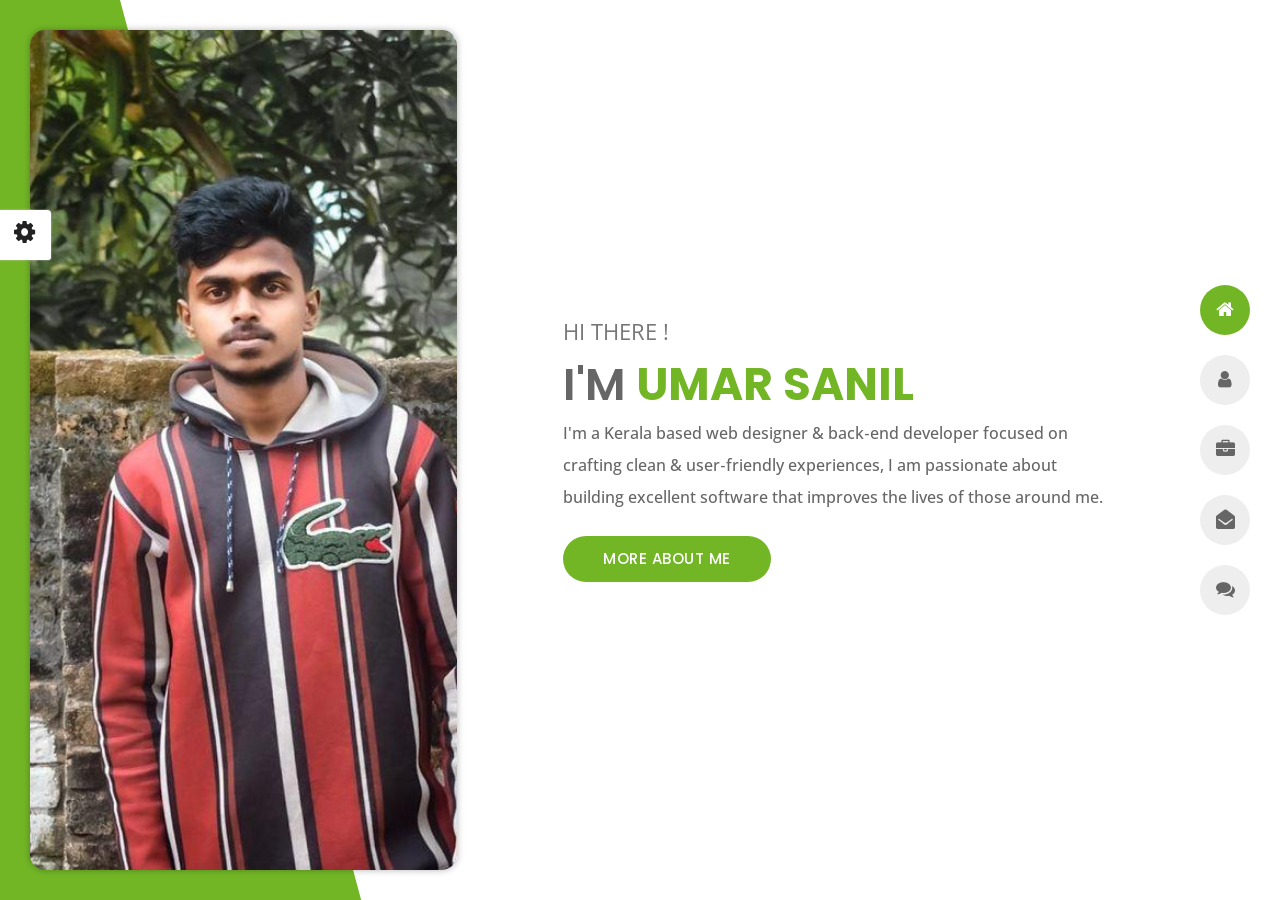
==== index.html @ ca8403dd "new update" ====
﻿<!DOCTYPE html>
<html lang="en">


<head>
    <meta charset="utf-8">
    <title>Umar Sanil</title>
    <meta name="viewport" content="width=device-width, initial-scale=1">

    <!-- Template Google Fonts -->
    <link href="https://fonts.googleapis.com/css?family=Poppins:400,400i,500,500i,600,600i,700,700i,800,800i,900,900i" rel="stylesheet">
    <link href="https://fonts.googleapis.com/css?family=Open+Sans:300,400,400i,600,600i,700" rel="stylesheet">

    <link rel="icon" href="img/new.png" type="image/gif" sizes="16x16">

    <!-- Template CSS Files -->
    <link href="css/bootstrap.min.css" rel="stylesheet">
    <link href="css/preloader.min.css" rel="stylesheet">
    <link href="css/circle.css" rel="stylesheet">
    <link href="css/font-awesome.min.css" rel="stylesheet">
    <link href="css/fm.revealator.jquery.min.css" rel="stylesheet">
    <link href="css/style.css" rel="stylesheet">

    <!-- CSS Skin File -->
    <link href="css/skins/green.css" rel="stylesheet">

    <!-- Live Style Switcher - demo only -->
    <link rel="alternate stylesheet" type="text/css" title="blue" href="css/skins/blue.css" />
    <link rel="alternate stylesheet" type="text/css" title="green" href="css/skins/green.css" />
    <link rel="alternate stylesheet" type="text/css" title="yellow" href="css/skins/yellow.css" />
    <link rel="alternate stylesheet" type="text/css" title="blueviolet" href="css/skins/blueviolet.css" />
    <link rel="alternate stylesheet" type="text/css" title="goldenrod" href="css/skins/goldenrod.css" />
    <link rel="alternate stylesheet" type="text/css" title="magenta" href="css/skins/magenta.css" />
    <link rel="alternate stylesheet" type="text/css" title="orange" href="css/skins/orange.css" />
    <link rel="alternate stylesheet" type="text/css" title="purple" href="css/skins/purple.css" />
    <link rel="alternate stylesheet" type="text/css" title="red" href="css/skins/red.css" />
    <link rel="alternate stylesheet" type="text/css" title="yellowgreen" href="css/skins/yellowgreen.css" />
    <link rel="stylesheet" type="text/css" href="css/styleswitcher.css" />

    <!-- Modernizr JS File -->
    <script src="js/modernizr.custom.js"></script>
</head>

<body class="home light">
<!-- Live Style Switcher Starts - demo only -->
<div id="switcher" class="">
    <div class="content-switcher">
        <h4>STYLE SWITCHER</h4>
        <ul>
            <li>
                <a href="#" onclick="setActiveStyleSheet('purple');" title="purple" class="color"><img src="img/styleswitcher/purple.png" alt="purple"/></a>
            </li>
            <li>
                <a href="#" onclick="setActiveStyleSheet('red');" title="red" class="color"><img src="img/styleswitcher/red.png" alt="red"/></a>
            </li>
            <li>
                <a href="#" onclick="setActiveStyleSheet('blueviolet');" title="blueviolet" class="color"><img src="img/styleswitcher/blueviolet.png" alt="blueviolet"/></a>
            </li>
            <li>
                <a href="#" onclick="setActiveStyleSheet('blue');" title="blue" class="color"><img src="img/styleswitcher/blue.png" alt="blue"/></a>
            </li>
            <li>
                <a href="#" onclick="setActiveStyleSheet('goldenrod');" title="goldenrod" class="color"><img src="img/styleswitcher/goldenrod.png" alt="goldenrod"/></a>
            </li>
            <li>
                <a href="#" onclick="setActiveStyleSheet('magenta');" title="magenta" class="color"><img src="img/styleswitcher/magenta.png" alt="magenta"/></a>
            </li>
            <li>
                <a href="#" onclick="setActiveStyleSheet('yellowgreen');" title="yellowgreen" class="color"><img src="img/styleswitcher/yellowgreen.png" alt="yellowgreen"/></a>
            </li>
            <li>
                <a href="#" onclick="setActiveStyleSheet('orange');" title="orange" class="color"><img src="img/styleswitcher/orange.png" alt="orange"/></a>
            </li>
            <li>
                <a href="#" onclick="setActiveStyleSheet('green');" title="green" class="color"><img src="img/styleswitcher/green.png" alt="green"/></a>
            </li>
            <li>
                <a href="#" onclick="setActiveStyleSheet('yellow');" title="yellow" class="color"><img src="img/styleswitcher/yellow.png" alt="yellow"/></a>
            </li>
        </ul>
        
        <div id="hideSwitcher">&times;</div>
    </div>
</div>
<div id="showSwitcher" class="styleSecondColor"><i class="fa fa-cog fa-spin"></i></div>
<!-- Live Style Switcher Ends - demo only -->
<!-- Header Starts -->
<header class="header" id="navbar-collapse-toggle">
    <!-- Fixed Navigation Starts -->
    <ul class="icon-menu d-none d-lg-block revealator-slideup revealator-once revealator-delay1">
        <li class="icon-box active">
            <i class="fa fa-home"></i>
            <a href="index.html">
                <h2>Home</h2>
            </a>
        </li>
        <li class="icon-box">
            <i class="fa fa-user"></i>
            <a href="about.html">
                <h2>About</h2>
            </a>
        </li>
        <li class="icon-box">
            <i class="fa fa-briefcase"></i>
            <a href="portfolio.html">
                <h2>Portfolio</h2>
            </a>
        </li>
        <li class="icon-box">
            <i class="fa fa-envelope-open"></i>
            <a href="contact.html">
                <h2>Contact</h2>
            </a>
        </li>
        <li class="icon-box">
            <i class="fa fa-comments"></i>
            <a href="blog.html">
                <h2>Blog</h2>
            </a>
        </li>
    </ul>
    <!-- Fixed Navigation Ends -->
    <!-- Mobile Menu Starts -->
    <nav role="navigation" class="d-block d-lg-none">
        <div id="menuToggle">
            <input type="checkbox" />
            <span></span>
            <span></span>
            <span></span>
            <ul class="list-unstyled" id="menu">
                <li class="active"><a href="index.html"><i class="fa fa-home"></i><span>Home</span></a></li>
                <li><a href="about.html"><i class="fa fa-user"></i><span>About</span></a></li>
                <li><a href="portfolio.html"><i class="fa fa-folder-open"></i><span>Portfolio</span></a></li>
                <li><a href="contact.html"><i class="fa fa-envelope-open"></i><span>Contact</span></a></li>
                <li><a href="blog.html"><i class="fa fa-comments"></i><span>Blog</span></a></li>
            </ul>
        </div>
    </nav>
    <!-- Mobile Menu Ends -->
</header>
<!-- Header Ends -->
<!-- Main Content Starts -->
<section class="container-fluid main-container container-home p-0 revealator-slideup revealator-once revealator-delay1">
    <div class="color-block d-none d-lg-block"></div>
    <div class="row home-details-container align-items-center">
        <div class="col-lg-4 bg position-fixed d-none d-lg-block"></div>
        <div class="col-12 col-lg-8 offset-lg-4 home-details text-left text-sm-center text-lg-left">
            <div>
                <img src="img/Cover-Image.jpg" class="img-fluid main-img-mobile d-none d-sm-block d-lg-none" alt="my picture" />
                <h6 class="text-uppercase open-sans-font mb-0 d-block d-sm-none d-lg-block">hi there !</h6>
                <h1 class="text-uppercase poppins-font"><span>I'm</span> Umar Sanil</h1>
                <p class="open-sans-font">I'm a Kerala based web designer & back‑end developer focused on crafting clean & user‑friendly experiences, I am passionate about building excellent software that improves the lives of those around me.</p>
                <a href="about.html" class="btn btn-about">more about me</a>
            </div>
        </div>
    </div>
</section>
<!-- Main Content Ends -->

<!-- Template JS Files -->
<script src="js/jquery-3.5.0.min.js"></script>
<script src="js/styleswitcher.js"></script>
<script src="js/preloader.min.js"></script>
<script src="js/fm.revealator.jquery.min.js"></script>
<script src="js/imagesloaded.pkgd.min.js"></script>
<script src="js/masonry.pkgd.min.js"></script>
<script src="js/classie.js"></script>
<script src="js/cbpGridGallery.js"></script>
<script src="js/jquery.hoverdir.js"></script>
<script src="js/popper.min.js"></script>
<script src="js/bootstrap.js"></script>
<script src="js/custom.js"></script>

</body>



</html>
---- css/preloader.min.css ----
.preloader{position:fixed;top:0;right:0;bottom:0;left:0;background-color:#111;transform-origin:bottom;z-index:111111}.preloader .black_wall{height:100%;background-color:#222;transform-origin:top;animation:preloader_slide 0.5s ease-in-out 0s 1 normal both}.preloader .loader{width:100%;height:3px;position:absolute;border-radius:2px;top:0;right:0;left:0;margin:auto;background-color:#FFC41F;transform-origin:left;animation:loader_running 3s ease-in-out 1s infinite normal both}.preloader.off{animation:preloader_slide 0.5s ease-in-out 0s 1 reverse both}@keyframes loader_running{0%{transform:scaleX(0);transform-origin:left}49%{transform:scaleX(1);transform-origin:left}50%{transform:scaleX(1);transform-origin:right}100%{transform-origin:right;transform:scaleX(0)}}@keyframes preloader_slide{from{transform:scaleY(0)}to{transform:scaleY(1)}}
---- css/circle.css ----
.rect-auto,
.c100.p51 .slice,
.c100.p52 .slice,
.c100.p53 .slice,
.c100.p54 .slice,
.c100.p55 .slice,
.c100.p56 .slice,
.c100.p57 .slice,
.c100.p58 .slice,
.c100.p59 .slice,
.c100.p60 .slice,
.c100.p61 .slice,
.c100.p62 .slice,
.c100.p63 .slice,
.c100.p64 .slice,
.c100.p65 .slice,
.c100.p66 .slice,
.c100.p67 .slice,
.c100.p68 .slice,
.c100.p69 .slice,
.c100.p70 .slice,
.c100.p71 .slice,
.c100.p72 .slice,
.c100.p73 .slice,
.c100.p74 .slice,
.c100.p75 .slice,
.c100.p76 .slice,
.c100.p77 .slice,
.c100.p78 .slice,
.c100.p79 .slice,
.c100.p80 .slice,
.c100.p81 .slice,
.c100.p82 .slice,
.c100.p83 .slice,
.c100.p84 .slice,
.c100.p85 .slice,
.c100.p86 .slice,
.c100.p87 .slice,
.c100.p88 .slice,
.c100.p89 .slice,
.c100.p90 .slice,
.c100.p91 .slice,
.c100.p92 .slice,
.c100.p93 .slice,
.c100.p94 .slice,
.c100.p95 .slice,
.c100.p96 .slice,
.c100.p97 .slice,
.c100.p98 .slice,
.c100.p99 .slice,
.c100.p100 .slice {
  clip: rect(auto, auto, auto, auto);
}
.pie,
.c100 .bar,
.c100.p51 .fill,
.c100.p52 .fill,
.c100.p53 .fill,
.c100.p54 .fill,
.c100.p55 .fill,
.c100.p56 .fill,
.c100.p57 .fill,
.c100.p58 .fill,
.c100.p59 .fill,
.c100.p60 .fill,
.c100.p61 .fill,
.c100.p62 .fill,
.c100.p63 .fill,
.c100.p64 .fill,
.c100.p65 .fill,
.c100.p66 .fill,
.c100.p67 .fill,
.c100.p68 .fill,
.c100.p69 .fill,
.c100.p70 .fill,
.c100.p71 .fill,
.c100.p72 .fill,
.c100.p73 .fill,
.c100.p74 .fill,
.c100.p75 .fill,
.c100.p76 .fill,
.c100.p77 .fill,
.c100.p78 .fill,
.c100.p79 .fill,
.c100.p80 .fill,
.c100.p81 .fill,
.c100.p82 .fill,
.c100.p83 .fill,
.c100.p84 .fill,
.c100.p85 .fill,
.c100.p86 .fill,
.c100.p87 .fill,
.c100.p88 .fill,
.c100.p89 .fill,
.c100.p90 .fill,
.c100.p91 .fill,
.c100.p92 .fill,
.c100.p93 .fill,
.c100.p94 .fill,
.c100.p95 .fill,
.c100.p96 .fill,
.c100.p97 .fill,
.c100.p98 .fill,
.c100.p99 .fill,
.c100.p100 .fill {
  position: absolute;
  border: 0.08em solid #307bbb;
  width: 0.84em;
  height: 0.84em;
  clip: rect(0em, 0.5em, 1em, 0em);
  border-radius: 50%;
  -webkit-transform: rotate(0deg);
  -moz-transform: rotate(0deg);
  -ms-transform: rotate(0deg);
  -o-transform: rotate(0deg);
  transform: rotate(0deg);
}
.pie-fill,
.c100.p51 .bar:after,
.c100.p51 .fill,
.c100.p52 .bar:after,
.c100.p52 .fill,
.c100.p53 .bar:after,
.c100.p53 .fill,
.c100.p54 .bar:after,
.c100.p54 .fill,
.c100.p55 .bar:after,
.c100.p55 .fill,
.c100.p56 .bar:after,
.c100.p56 .fill,
.c100.p57 .bar:after,
.c100.p57 .fill,
.c100.p58 .bar:after,
.c100.p58 .fill,
.c100.p59 .bar:after,
.c100.p59 .fill,
.c100.p60 .bar:after,
.c100.p60 .fill,
.c100.p61 .bar:after,
.c100.p61 .fill,
.c100.p62 .bar:after,
.c100.p62 .fill,
.c100.p63 .bar:after,
.c100.p63 .fill,
.c100.p64 .bar:after,
.c100.p64 .fill,
.c100.p65 .bar:after,
.c100.p65 .fill,
.c100.p66 .bar:after,
.c100.p66 .fill,
.c100.p67 .bar:after,
.c100.p67 .fill,
.c100.p68 .bar:after,
.c100.p68 .fill,
.c100.p69 .bar:after,
.c100.p69 .fill,
.c100.p70 .bar:after,
.c100.p70 .fill,
.c100.p71 .bar:after,
.c100.p71 .fill,
.c100.p72 .bar:after,
.c100.p72 .fill,
.c100.p73 .bar:after,
.c100.p73 .fill,
.c100.p74 .bar:after,
.c100.p74 .fill,
.c100.p75 .bar:after,
.c100.p75 .fill,
.c100.p76 .bar:after,
.c100.p76 .fill,
.c100.p77 .bar:after,
.c100.p77 .fill,
.c100.p78 .bar:after,
.c100.p78 .fill,
.c100.p79 .bar:after,
.c100.p79 .fill,
.c100.p80 .bar:after,
.c100.p80 .fill,
.c100.p81 .bar:after,
.c100.p81 .fill,
.c100.p82 .bar:after,
.c100.p82 .fill,
.c100.p83 .bar:after,
.c100.p83 .fill,
.c100.p84 .bar:after,
.c100.p84 .fill,
.c100.p85 .bar:after,
.c100.p85 .fill,
.c100.p86 .bar:after,
.c100.p86 .fill,
.c100.p87 .bar:after,
.c100.p87 .fill,
.c100.p88 .bar:after,
.c100.p88 .fill,
.c100.p89 .bar:after,
.c100.p89 .fill,
.c100.p90 .bar:after,
.c100.p90 .fill,
.c100.p91 .bar:after,
.c100.p91 .fill,
.c100.p92 .bar:after,
.c100.p92 .fill,
.c100.p93 .bar:after,
.c100.p93 .fill,
.c100.p94 .bar:after,
.c100.p94 .fill,
.c100.p95 .bar:after,
.c100.p95 .fill,
.c100.p96 .bar:after,
.c100.p96 .fill,
.c100.p97 .bar:after,
.c100.p97 .fill,
.c100.p98 .bar:after,
.c100.p98 .fill,
.c100.p99 .bar:after,
.c100.p99 .fill,
.c100.p100 .bar:after,
.c100.p100 .fill {
  -webkit-transform: rotate(180deg);
  -moz-transform: rotate(180deg);
  -ms-transform: rotate(180deg);
  -o-transform: rotate(180deg);
  transform: rotate(180deg);
}
.c100 {
  position: relative;
  font-size: 120px;
  width: 1em;
  height: 1em;
  border-radius: 50%;
  float: left;
  margin: 0 0.1em 0.1em 0;
  background-color: #cccccc;
}
.c100 *,
.c100 *:before,
.c100 *:after {
  -webkit-box-sizing: content-box;
  -moz-box-sizing: content-box;
  box-sizing: content-box;
}
.c100.center {
  float: none;
  margin: 0 auto;
}
.c100.big {
  font-size: 240px;
}
.c100.small {
  font-size: 80px;
}
.c100 > span {
  position: absolute;
  width: 100%;
  z-index: 1;
  left: 0;
  top: 0;
  width: 5em;
  line-height: 5em;
  font-size: 0.2em;
  color: #cccccc;
  display: block;
  text-align: center;
  white-space: nowrap;
  -webkit-transition-property: all;
  -moz-transition-property: all;
  -o-transition-property: all;
  transition-property: all;
  -webkit-transition-duration: 0.2s;
  -moz-transition-duration: 0.2s;
  -o-transition-duration: 0.2s;
  transition-duration: 0.2s;
  -webkit-transition-timing-function: ease-out;
  -moz-transition-timing-function: ease-out;
  -o-transition-timing-function: ease-out;
  transition-timing-function: ease-out;
}
.c100:after {
  position: absolute;
  top: 0.08em;
  left: 0.08em;
  display: block;
  content: " ";
  border-radius: 50%;
  background-color: #f5f5f5;
  width: 0.84em;
  height: 0.84em;
  -webkit-transition-property: all;
  -moz-transition-property: all;
  -o-transition-property: all;
  transition-property: all;
  -webkit-transition-duration: 0.2s;
  -moz-transition-duration: 0.2s;
  -o-transition-duration: 0.2s;
  transition-duration: 0.2s;
  -webkit-transition-timing-function: ease-in;
  -moz-transition-timing-function: ease-in;
  -o-transition-timing-function: ease-in;
  transition-timing-function: ease-in;
}
.c100 .slice {
  position: absolute;
  width: 1em;
  height: 1em;
  clip: rect(0em, 1em, 1em, 0.5em);
}
.c100.p1 .bar {
  -webkit-transform: rotate(3.6deg);
  -moz-transform: rotate(3.6deg);
  -ms-transform: rotate(3.6deg);
  -o-transform: rotate(3.6deg);
  transform: rotate(3.6deg);
}
.c100.p2 .bar {
  -webkit-transform: rotate(7.2deg);
  -moz-transform: rotate(7.2deg);
  -ms-transform: rotate(7.2deg);
  -o-transform: rotate(7.2deg);
  transform: rotate(7.2deg);
}
.c100.p3 .bar {
  -webkit-transform: rotate(10.8deg);
  -moz-transform: rotate(10.8deg);
  -ms-transform: rotate(10.8deg);
  -o-transform: rotate(10.8deg);
  transform: rotate(10.8deg);
}
.c100.p4 .bar {
  -webkit-transform: rotate(14.4deg);
  -moz-transform: rotate(14.4deg);
  -ms-transform: rotate(14.4deg);
  -o-transform: rotate(14.4deg);
  transform: rotate(14.4deg);
}
.c100.p5 .bar {
  -webkit-transform: rotate(18deg);
  -moz-transform: rotate(18deg);
  -ms-transform: rotate(18deg);
  -o-transform: rotate(18deg);
  transform: rotate(18deg);
}
.c100.p6 .bar {
  -webkit-transform: rotate(21.6deg);
  -moz-transform: rotate(21.6deg);
  -ms-transform: rotate(21.6deg);
  -o-transform: rotate(21.6deg);
  transform: rotate(21.6deg);
}
.c100.p7 .bar {
  -webkit-transform: rotate(25.2deg);
  -moz-transform: rotate(25.2deg);
  -ms-transform: rotate(25.2deg);
  -o-transform: rotate(25.2deg);
  transform: rotate(25.2deg);
}
.c100.p8 .bar {
  -webkit-transform: rotate(28.8deg);
  -moz-transform: rotate(28.8deg);
  -ms-transform: rotate(28.8deg);
  -o-transform: rotate(28.8deg);
  transform: rotate(28.8deg);
}
.c100.p9 .bar {
  -webkit-transform: rotate(32.4deg);
  -moz-transform: rotate(32.4deg);
  -ms-transform: rotate(32.4deg);
  -o-transform: rotate(32.4deg);
  transform: rotate(32.4deg);
}
.c100.p10 .bar {
  -webkit-transform: rotate(36deg);
  -moz-transform: rotate(36deg);
  -ms-transform: rotate(36deg);
  -o-transform: rotate(36deg);
  transform: rotate(36deg);
}
.c100.p11 .bar {
  -webkit-transform: rotate(39.6deg);
  -moz-transform: rotate(39.6deg);
  -ms-transform: rotate(39.6deg);
  -o-transform: rotate(39.6deg);
  transform: rotate(39.6deg);
}
.c100.p12 .bar {
  -webkit-transform: rotate(43.2deg);
  -moz-transform: rotate(43.2deg);
  -ms-transform: rotate(43.2deg);
  -o-transform: rotate(43.2deg);
  transform: rotate(43.2deg);
}
.c100.p13 .bar {
  -webkit-transform: rotate(46.800000000000004deg);
  -moz-transform: rotate(46.800000000000004deg);
  -ms-transform: rotate(46.800000000000004deg);
  -o-transform: rotate(46.800000000000004deg);
  transform: rotate(46.800000000000004deg);
}
.c100.p14 .bar {
  -webkit-transform: rotate(50.4deg);
  -moz-transform: rotate(50.4deg);
  -ms-transform: rotate(50.4deg);
  -o-transform: rotate(50.4deg);
  transform: rotate(50.4deg);
}
.c100.p15 .bar {
  -webkit-transform: rotate(54deg);
  -moz-transform: rotate(54deg);
  -ms-transform: rotate(54deg);
  -o-transform: rotate(54deg);
  transform: rotate(54deg);
}
.c100.p16 .bar {
  -webkit-transform: rotate(57.6deg);
  -moz-transform: rotate(57.6deg);
  -ms-transform: rotate(57.6deg);
  -o-transform: rotate(57.6deg);
  transform: rotate(57.6deg);
}
.c100.p17 .bar {
  -webkit-transform: rotate(61.2deg);
  -moz-transform: rotate(61.2deg);
  -ms-transform: rotate(61.2deg);
  -o-transform: rotate(61.2deg);
  transform: rotate(61.2deg);
}
.c100.p18 .bar {
  -webkit-transform: rotate(64.8deg);
  -moz-transform: rotate(64.8deg);
  -ms-transform: rotate(64.8deg);
  -o-transform: rotate(64.8deg);
  transform: rotate(64.8deg);
}
.c100.p19 .bar {
  -webkit-transform: rotate(68.4deg);
  -moz-transform: rotate(68.4deg);
  -ms-transform: rotate(68.4deg);
  -o-transform: rotate(68.4deg);
  transform: rotate(68.4deg);
}
.c100.p20 .bar {
  -webkit-transform: rotate(72deg);
  -moz-transform: rotate(72deg);
  -ms-transform: rotate(72deg);
  -o-transform: rotate(72deg);
  transform: rotate(72deg);
}
.c100.p21 .bar {
  -webkit-transform: rotate(75.60000000000001deg);
  -moz-transform: rotate(75.60000000000001deg);
  -ms-transform: rotate(75.60000000000001deg);
  -o-transform: rotate(75.60000000000001deg);
  transform: rotate(75.60000000000001deg);
}
.c100.p22 .bar {
  -webkit-transform: rotate(79.2deg);
  -moz-transform: rotate(79.2deg);
  -ms-transform: rotate(79.2deg);
  -o-transform: rotate(79.2deg);
  transform: rotate(79.2deg);
}
.c100.p23 .bar {
  -webkit-transform: rotate(82.8deg);
  -moz-transform: rotate(82.8deg);
  -ms-transform: rotate(82.8deg);
  -o-transform: rotate(82.8deg);
  transform: rotate(82.8deg);
}
.c100.p24 .bar {
  -webkit-transform: rotate(86.4deg);
  -moz-transform: rotate(86.4deg);
  -ms-transform: rotate(86.4deg);
  -o-transform: rotate(86.4deg);
  transform: rotate(86.4deg);
}
.c100.p25 .bar {
  -webkit-transform: rotate(90deg);
  -moz-transform: rotate(90deg);
  -ms-transform: rotate(90deg);
  -o-transform: rotate(90deg);
  transform: rotate(90deg);
}
.c100.p26 .bar {
  -webkit-transform: rotate(93.60000000000001deg);
  -moz-transform: rotate(93.60000000000001deg);
  -ms-transform: rotate(93.60000000000001deg);
  -o-transform: rotate(93.60000000000001deg);
  transform: rotate(93.60000000000001deg);
}
.c100.p27 .bar {
  -webkit-transform: rotate(97.2deg);
  -moz-transform: rotate(97.2deg);
  -ms-transform: rotate(97.2deg);
  -o-transform: rotate(97.2deg);
  transform: rotate(97.2deg);
}
.c100.p28 .bar {
  -webkit-transform: rotate(100.8deg);
  -moz-transform: rotate(100.8deg);
  -ms-transform: rotate(100.8deg);
  -o-transform: rotate(100.8deg);
  transform: rotate(100.8deg);
}
.c100.p29 .bar {
  -webkit-transform: rotate(104.4deg);
  -moz-transform: rotate(104.4deg);
  -ms-transform: rotate(104.4deg);
  -o-transform: rotate(104.4deg);
  transform: rotate(104.4deg);
}
.c100.p30 .bar {
  -webkit-transform: rotate(108deg);
  -moz-transform: rotate(108deg);
  -ms-transform: rotate(108deg);
  -o-transform: rotate(108deg);
  transform: rotate(108deg);
}
.c100.p31 .bar {
  -webkit-transform: rotate(111.60000000000001deg);
  -moz-transform: rotate(111.60000000000001deg);
  -ms-transform: rotate(111.60000000000001deg);
  -o-transform: rotate(111.60000000000001deg);
  transform: rotate(111.60000000000001deg);
}
.c100.p32 .bar {
  -webkit-transform: rotate(115.2deg);
  -moz-transform: rotate(115.2deg);
  -ms-transform: rotate(115.2deg);
  -o-transform: rotate(115.2deg);
  transform: rotate(115.2deg);
}
.c100.p33 .bar {
  -webkit-transform: rotate(118.8deg);
  -moz-transform: rotate(118.8deg);
  -ms-transform: rotate(118.8deg);
  -o-transform: rotate(118.8deg);
  transform: rotate(118.8deg);
}
.c100.p34 .bar {
  -webkit-transform: rotate(122.4deg);
  -moz-transform: rotate(122.4deg);
  -ms-transform: rotate(122.4deg);
  -o-transform: rotate(122.4deg);
  transform: rotate(122.4deg);
}
.c100.p35 .bar {
  -webkit-transform: rotate(126deg);
  -moz-transform: rotate(126deg);
  -ms-transform: rotate(126deg);
  -o-transform: rotate(126deg);
  transform: rotate(126deg);
}
.c100.p36 .bar {
  -webkit-transform: rotate(129.6deg);
  -moz-transform: rotate(129.6deg);
  -ms-transform: rotate(129.6deg);
  -o-transform: rotate(129.6deg);
  transform: rotate(129.6deg);
}
.c100.p37 .bar {
  -webkit-transform: rotate(133.20000000000002deg);
  -moz-transform: rotate(133.20000000000002deg);
  -ms-transform: rotate(133.20000000000002deg);
  -o-transform: rotate(133.20000000000002deg);
  transform: rotate(133.20000000000002deg);
}
.c100.p38 .bar {
  -webkit-transform: rotate(136.8deg);
  -moz-transform: rotate(136.8deg);
  -ms-transform: rotate(136.8deg);
  -o-transform: rotate(136.8deg);
  transform: rotate(136.8deg);
}
.c100.p39 .bar {
  -webkit-transform: rotate(140.4deg);
  -moz-transform: rotate(140.4deg);
  -ms-transform: rotate(140.4deg);
  -o-transform: rotate(140.4deg);
  transform: rotate(140.4deg);
}
.c100.p40 .bar {
  -webkit-transform: rotate(144deg);
  -moz-transform: rotate(144deg);
  -ms-transform: rotate(144deg);
  -o-transform: rotate(144deg);
  transform: rotate(144deg);
}
.c100.p41 .bar {
  -webkit-transform: rotate(147.6deg);
  -moz-transform: rotate(147.6deg);
  -ms-transform: rotate(147.6deg);
  -o-transform: rotate(147.6deg);
  transform: rotate(147.6deg);
}
.c100.p42 .bar {
  -webkit-transform: rotate(151.20000000000002deg);
  -moz-transform: rotate(151.20000000000002deg);
  -ms-transform: rotate(151.20000000000002deg);
  -o-transform: rotate(151.20000000000002deg);
  transform: rotate(151.20000000000002deg);
}
.c100.p43 .bar {
  -webkit-transform: rotate(154.8deg);
  -moz-transform: rotate(154.8deg);
  -ms-transform: rotate(154.8deg);
  -o-transform: rotate(154.8deg);
  transform: rotate(154.8deg);
}
.c100.p44 .bar {
  -webkit-transform: rotate(158.4deg);
  -moz-transform: rotate(158.4deg);
  -ms-transform: rotate(158.4deg);
  -o-transform: rotate(158.4deg);
  transform: rotate(158.4deg);
}
.c100.p45 .bar {
  -webkit-transform: rotate(162deg);
  -moz-transform: rotate(162deg);
  -ms-transform: rotate(162deg);
  -o-transform: rotate(162deg);
  transform: rotate(162deg);
}
.c100.p46 .bar {
  -webkit-transform: rotate(165.6deg);
  -moz-transform: rotate(165.6deg);
  -ms-transform: rotate(165.6deg);
  -o-transform: rotate(165.6deg);
  transform: rotate(165.6deg);
}
.c100.p47 .bar {
  -webkit-transform: rotate(169.20000000000002deg);
  -moz-transform: rotate(169.20000000000002deg);
  -ms-transform: rotate(169.20000000000002deg);
  -o-transform: rotate(169.20000000000002deg);
  transform: rotate(169.20000000000002deg);
}
.c100.p48 .bar {
  -webkit-transform: rotate(172.8deg);
  -moz-transform: rotate(172.8deg);
  -ms-transform: rotate(172.8deg);
  -o-transform: rotate(172.8deg);
  transform: rotate(172.8deg);
}
.c100.p49 .bar {
  -webkit-transform: rotate(176.4deg);
  -moz-transform: rotate(176.4deg);
  -ms-transform: rotate(176.4deg);
  -o-transform: rotate(176.4deg);
  transform: rotate(176.4deg);
}
.c100.p50 .bar {
  -webkit-transform: rotate(180deg);
  -moz-transform: rotate(180deg);
  -ms-transform: rotate(180deg);
  -o-transform: rotate(180deg);
  transform: rotate(180deg);
}
.c100.p51 .bar {
  -webkit-transform: rotate(183.6deg);
  -moz-transform: rotate(183.6deg);
  -ms-transform: rotate(183.6deg);
  -o-transform: rotate(183.6deg);
  transform: rotate(183.6deg);
}
.c100.p52 .bar {
  -webkit-transform: rotate(187.20000000000002deg);
  -moz-transform: rotate(187.20000000000002deg);
  -ms-transform: rotate(187.20000000000002deg);
  -o-transform: rotate(187.20000000000002deg);
  transform: rotate(187.20000000000002deg);
}
.c100.p53 .bar {
  -webkit-transform: rotate(190.8deg);
  -moz-transform: rotate(190.8deg);
  -ms-transform: rotate(190.8deg);
  -o-transform: rotate(190.8deg);
  transform: rotate(190.8deg);
}
.c100.p54 .bar {
  -webkit-transform: rotate(194.4deg);
  -moz-transform: rotate(194.4deg);
  -ms-transform: rotate(194.4deg);
  -o-transform: rotate(194.4deg);
  transform: rotate(194.4deg);
}
.c100.p55 .bar {
  -webkit-transform: rotate(198deg);
  -moz-transform: rotate(198deg);
  -ms-transform: rotate(198deg);
  -o-transform: rotate(198deg);
  transform: rotate(198deg);
}
.c100.p56 .bar {
  -webkit-transform: rotate(201.6deg);
  -moz-transform: rotate(201.6deg);
  -ms-transform: rotate(201.6deg);
  -o-transform: rotate(201.6deg);
  transform: rotate(201.6deg);
}
.c100.p57 .bar {
  -webkit-transform: rotate(205.20000000000002deg);
  -moz-transform: rotate(205.20000000000002deg);
  -ms-transform: rotate(205.20000000000002deg);
  -o-transform: rotate(205.20000000000002deg);
  transform: rotate(205.20000000000002deg);
}
.c100.p58 .bar {
  -webkit-transform: rotate(208.8deg);
  -moz-transform: rotate(208.8deg);
  -ms-transform: rotate(208.8deg);
  -o-transform: rotate(208.8deg);
  transform: rotate(208.8deg);
}
.c100.p59 .bar {
  -webkit-transform: rotate(212.4deg);
  -moz-transform: rotate(212.4deg);
  -ms-transform: rotate(212.4deg);
  -o-transform: rotate(212.4deg);
  transform: rotate(212.4deg);
}
.c100.p60 .bar {
  -webkit-transform: rotate(216deg);
  -moz-transform: rotate(216deg);
  -ms-transform: rotate(216deg);
  -o-transform: rotate(216deg);
  transform: rotate(216deg);
}
.c100.p61 .bar {
  -webkit-transform: rotate(219.6deg);
  -moz-transform: rotate(219.6deg);
  -ms-transform: rotate(219.6deg);
  -o-transform: rotate(219.6deg);
  transform: rotate(219.6deg);
}
.c100.p62 .bar {
  -webkit-transform: rotate(223.20000000000002deg);
  -moz-transform: rotate(223.20000000000002deg);
  -ms-transform: rotate(223.20000000000002deg);
  -o-transform: rotate(223.20000000000002deg);
  transform: rotate(223.20000000000002deg);
}
.c100.p63 .bar {
  -webkit-transform: rotate(226.8deg);
  -moz-transform: rotate(226.8deg);
  -ms-transform: rotate(226.8deg);
  -o-transform: rotate(226.8deg);
  transform: rotate(226.8deg);
}
.c100.p64 .bar {
  -webkit-transform: rotate(230.4deg);
  -moz-transform: rotate(230.4deg);
  -ms-transform: rotate(230.4deg);
  -o-transform: rotate(230.4deg);
  transform: rotate(230.4deg);
}
.c100.p65 .bar {
  -webkit-transform: rotate(234deg);
  -moz-transform: rotate(234deg);
  -ms-transform: rotate(234deg);
  -o-transform: rotate(234deg);
  transform: rotate(234deg);
}
.c100.p66 .bar {
  -webkit-transform: rotate(237.6deg);
  -moz-transform: rotate(237.6deg);
  -ms-transform: rotate(237.6deg);
  -o-transform: rotate(237.6deg);
  transform: rotate(237.6deg);
}
.c100.p67 .bar {
  -webkit-transform: rotate(241.20000000000002deg);
  -moz-transform: rotate(241.20000000000002deg);
  -ms-transform: rotate(241.20000000000002deg);
  -o-transform: rotate(241.20000000000002deg);
  transform: rotate(241.20000000000002deg);
}
.c100.p68 .bar {
  -webkit-transform: rotate(244.8deg);
  -moz-transform: rotate(244.8deg);
  -ms-transform: rotate(244.8deg);
  -o-transform: rotate(244.8deg);
  transform: rotate(244.8deg);
}
.c100.p69 .bar {
  -webkit-transform: rotate(248.4deg);
  -moz-transform: rotate(248.4deg);
  -ms-transform: rotate(248.4deg);
  -o-transform: rotate(248.4deg);
  transform: rotate(248.4deg);
}
.c100.p70 .bar {
  -webkit-transform: rotate(252deg);
  -moz-transform: rotate(252deg);
  -ms-transform: rotate(252deg);
  -o-transform: rotate(252deg);
  transform: rotate(252deg);
}
.c100.p71 .bar {
  -webkit-transform: rotate(255.6deg);
  -moz-transform: rotate(255.6deg);
  -ms-transform: rotate(255.6deg);
  -o-transform: rotate(255.6deg);
  transform: rotate(255.6deg);
}
.c100.p72 .bar {
  -webkit-transform: rotate(259.2deg);
  -moz-transform: rotate(259.2deg);
  -ms-transform: rotate(259.2deg);
  -o-transform: rotate(259.2deg);
  transform: rotate(259.2deg);
}
.c100.p73 .bar {
  -webkit-transform: rotate(262.8deg);
  -moz-transform: rotate(262.8deg);
  -ms-transform: rotate(262.8deg);
  -o-transform: rotate(262.8deg);
  transform: rotate(262.8deg);
}
.c100.p74 .bar {
  -webkit-transform: rotate(266.40000000000003deg);
  -moz-transform: rotate(266.40000000000003deg);
  -ms-transform: rotate(266.40000000000003deg);
  -o-transform: rotate(266.40000000000003deg);
  transform: rotate(266.40000000000003deg);
}
.c100.p75 .bar {
  -webkit-transform: rotate(270deg);
  -moz-transform: rotate(270deg);
  -ms-transform: rotate(270deg);
  -o-transform: rotate(270deg);
  transform: rotate(270deg);
}
.c100.p76 .bar {
  -webkit-transform: rotate(273.6deg);
  -moz-transform: rotate(273.6deg);
  -ms-transform: rotate(273.6deg);
  -o-transform: rotate(273.6deg);
  transform: rotate(273.6deg);
}
.c100.p77 .bar {
  -webkit-transform: rotate(277.2deg);
  -moz-transform: rotate(277.2deg);
  -ms-transform: rotate(277.2deg);
  -o-transform: rotate(277.2deg);
  transform: rotate(277.2deg);
}
.c100.p78 .bar {
  -webkit-transform: rotate(280.8deg);
  -moz-transform: rotate(280.8deg);
  -ms-transform: rotate(280.8deg);
  -o-transform: rotate(280.8deg);
  transform: rotate(280.8deg);
}
.c100.p79 .bar {
  -webkit-transform: rotate(284.40000000000003deg);
  -moz-transform: rotate(284.40000000000003deg);
  -ms-transform: rotate(284.40000000000003deg);
  -o-transform: rotate(284.40000000000003deg);
  transform: rotate(284.40000000000003deg);
}
.c100.p80 .bar {
  -webkit-transform: rotate(288deg);
  -moz-transform: rotate(288deg);
  -ms-transform: rotate(288deg);
  -o-transform: rotate(288deg);
  transform: rotate(288deg);
}
.c100.p81 .bar {
  -webkit-transform: rotate(291.6deg);
  -moz-transform: rotate(291.6deg);
  -ms-transform: rotate(291.6deg);
  -o-transform: rotate(291.6deg);
  transform: rotate(291.6deg);
}
.c100.p82 .bar {
  -webkit-transform: rotate(295.2deg);
  -moz-transform: rotate(295.2deg);
  -ms-transform: rotate(295.2deg);
  -o-transform: rotate(295.2deg);
  transform: rotate(295.2deg);
}
.c100.p83 .bar {
  -webkit-transform: rotate(298.8deg);
  -moz-transform: rotate(298.8deg);
  -ms-transform: rotate(298.8deg);
  -o-transform: rotate(298.8deg);
  transform: rotate(298.8deg);
}
.c100.p84 .bar {
  -webkit-transform: rotate(302.40000000000003deg);
  -moz-transform: rotate(302.40000000000003deg);
  -ms-transform: rotate(302.40000000000003deg);
  -o-transform: rotate(302.40000000000003deg);
  transform: rotate(302.40000000000003deg);
}
.c100.p85 .bar {
  -webkit-transform: rotate(306deg);
  -moz-transform: rotate(306deg);
  -ms-transform: rotate(306deg);
  -o-transform: rotate(306deg);
  transform: rotate(306deg);
}
.c100.p86 .bar {
  -webkit-transform: rotate(309.6deg);
  -moz-transform: rotate(309.6deg);
  -ms-transform: rotate(309.6deg);
  -o-transform: rotate(309.6deg);
  transform: rotate(309.6deg);
}
.c100.p87 .bar {
  -webkit-transform: rotate(313.2deg);
  -moz-transform: rotate(313.2deg);
  -ms-transform: rotate(313.2deg);
  -o-transform: rotate(313.2deg);
  transform: rotate(313.2deg);
}
.c100.p88 .bar {
  -webkit-transform: rotate(316.8deg);
  -moz-transform: rotate(316.8deg);
  -ms-transform: rotate(316.8deg);
  -o-transform: rotate(316.8deg);
  transform: rotate(316.8deg);
}
.c100.p89 .bar {
  -webkit-transform: rotate(320.40000000000003deg);
  -moz-transform: rotate(320.40000000000003deg);
  -ms-transform: rotate(320.40000000000003deg);
  -o-transform: rotate(320.40000000000003deg);
  transform: rotate(320.40000000000003deg);
}
.c100.p90 .bar {
  -webkit-transform: rotate(324deg);
  -moz-transform: rotate(324deg);
  -ms-transform: rotate(324deg);
  -o-transform: rotate(324deg);
  transform: rotate(324deg);
}
.c100.p91 .bar {
  -webkit-transform: rotate(327.6deg);
  -moz-transform: rotate(327.6deg);
  -ms-transform: rotate(327.6deg);
  -o-transform: rotate(327.6deg);
  transform: rotate(327.6deg);
}
.c100.p92 .bar {
  -webkit-transform: rotate(331.2deg);
  -moz-transform: rotate(331.2deg);
  -ms-transform: rotate(331.2deg);
  -o-transform: rotate(331.2deg);
  transform: rotate(331.2deg);
}
.c100.p93 .bar {
  -webkit-transform: rotate(334.8deg);
  -moz-transform: rotate(334.8deg);
  -ms-transform: rotate(334.8deg);
  -o-transform: rotate(334.8deg);
  transform: rotate(334.8deg);
}
.c100.p94 .bar {
  -webkit-transform: rotate(338.40000000000003deg);
  -moz-transform: rotate(338.40000000000003deg);
  -ms-transform: rotate(338.40000000000003deg);
  -o-transform: rotate(338.40000000000003deg);
  transform: rotate(338.40000000000003deg);
}
.c100.p95 .bar {
  -webkit-transform: rotate(342deg);
  -moz-transform: rotate(342deg);
  -ms-transform: rotate(342deg);
  -o-transform: rotate(342deg);
  transform: rotate(342deg);
}
.c100.p96 .bar {
  -webkit-transform: rotate(345.6deg);
  -moz-transform: rotate(345.6deg);
  -ms-transform: rotate(345.6deg);
  -o-transform: rotate(345.6deg);
  transform: rotate(345.6deg);
}
.c100.p97 .bar {
  -webkit-transform: rotate(349.2deg);
  -moz-transform: rotate(349.2deg);
  -ms-transform: rotate(349.2deg);
  -o-transform: rotate(349.2deg);
  transform: rotate(349.2deg);
}
.c100.p98 .bar {
  -webkit-transform: rotate(352.8deg);
  -moz-transform: rotate(352.8deg);
  -ms-transform: rotate(352.8deg);
  -o-transform: rotate(352.8deg);
  transform: rotate(352.8deg);
}
.c100.p99 .bar {
  -webkit-transform: rotate(356.40000000000003deg);
  -moz-transform: rotate(356.40000000000003deg);
  -ms-transform: rotate(356.40000000000003deg);
  -o-transform: rotate(356.40000000000003deg);
  transform: rotate(356.40000000000003deg);
}
.c100.p100 .bar {
  -webkit-transform: rotate(360deg);
  -moz-transform: rotate(360deg);
  -ms-transform: rotate(360deg);
  -o-transform: rotate(360deg);
  transform: rotate(360deg);
}
.c100:hover {
  cursor: default;
}

.c100.dark {
  background-color: #777777;
}
.c100.dark .bar,
.c100.dark .fill {
  border-color: #c6ff00 !important;
}
.c100.dark > span {
  color: #777777;
}
.c100.dark:after {
  background-color: #666666;
}
.c100.dark:hover > span {
  color: #c6ff00;
}
.c100.green .bar,
.c100.green .fill {
  border-color: #4db53c !important;
}
.c100.green:hover > span {
  color: #4db53c;
}
.c100.green.dark .bar,
.c100.green.dark .fill {
  border-color: #5fd400 !important;
}
.c100.green.dark:hover > span {
  color: #5fd400;
}
.c100.orange .bar,
.c100.orange .fill {
  border-color: #dd9d22 !important;
}
.c100.orange:hover > span {
  color: #dd9d22;
}
.c100.orange.dark .bar,
.c100.orange.dark .fill {
  border-color: #e08833 !important;
}
.c100.orange.dark:hover > span {
  color: #e08833;
}
---- css/style.css ----
/*------------------------------------------------------------------
[Table of contents]
	+ General
	    - Miscellaneous
		- Light Body
		- Buttons
		- Page Title
	+ Header
		- Desktop Navigation
		- Mobile Navigation
	+ Pages
		- Homepage
		+ About
		    - Personal Info List
			- Box Stats
			- Resume
			- Skills
		+ Portfolio
		    - Grid
		    + Slideshow
                - Embedded Videos
                - Carousel
                - Navigation
        + Contact
            - Left Side
            - Contact Form
		+ Blog
            - Latest Posts
            - Pagination
	- Responsive Design Styles
-------------------------------------------------------------------*/

/* [ GENERAL ] */
/*================================================== */

/*** Miscellaneous ***/

html {
  overflow-x: hidden;
  height: 100%;
}

body {
  font-family: 'Poppins', sans-serif;
  font-size: 15px;
  color: #fff;
  font-weight: 500;
  line-height: 1.6;
  position: relative;
  background-size: cover;
  background-position: center;
  height: 100%;
  width: 100%;
  background-color: #111;
}

.poppins-font {
  font-family: 'Poppins', sans-serif;
}

.open-sans-font {
  font-family: 'Open Sans', sans-serif;
}

hr.separator {
  border-top: 1px solid #252525;
  margin: 70px auto 55px;
  max-width: 40%;
}

.ft-wt-600 {
  font-weight: 600;
}

.mb-30 {
  margin-bottom: 30px;
}

.no-transform {
  transform: none !important;
}

.custom-title {
  padding-bottom: 22px;
  font-size: 26px;
}

/*** Light Body ***/

body.light {
  color: #666;
  background-color: #fff;
}

body.home.light .home-details h1 span {
  color: #666;
}

body.home.light .home-details h6 {
  color: #777;
}

body.home.light .bg {
  background-image: url(../img/Cover-Image.jpg);
  background-size: cover;
  background-repeat: no-repeat;
  background-position: top;
  box-shadow: 0 0 7px rgba(0,0,0,.3);
}

body.light .preloader .black_wall {
  background-color: #eee;
}

body.light .preloader {
  background-color: #fff;
}

body.light .title-section h1 {
  color: #666;
}

body.light .title-bg {
  color: rgba(30, 37, 48, 0.07);
}

body.light.about .box-stats {
  border: 1px solid #ddd;
}

body.light.about .c100,
body.light.about .resume-box .time {
  background-color: #eee;
}

body.light.about .resume-box .time,
body.light.about .resume-box p {
  color: #666;
}

body.light.about .resume-box .place:before {
  background-color: #666;
}

body.light.about  .resume-box li:after {
  border-left: 1px solid #ddd;
}

body.light.about .c100 > span {
  color: #666;
}

body.light.about .c100:after {
  background-color: #fff;
}

body.light.portfolio .slideshow figure {
  background-color: #fff;
}

body.light.portfolio .slideshow ul > li:after {
  background: rgba(255,255,255,0.77);
}

body.light.portfolio .slideshow {
  background: rgba(0,0,0,0.7);
}

body.light.contact .contactform input[type=text],
body.light.contact .contactform input[type=email],
body.light.contact .contactform textarea {
  background-color: #fff;
  border: 1px solid #ddd;
  color: #666;
}

body.light.contact  ul.social li a {
  color: #666;
  background: #eee;
}

body.light.contact  ul.social li a:hover {
  color: #fff;
}

body.light.blog .post-content {
  background-color: #f2f2f2;
}

body.light.blog .post-content .entry-header h3 a {
  color: #666;
}

body.light.blog .page-link {
  color: #666;
  background-color: #eee;
  border: 1px solid #eee;
}

body.light.blog-post .meta {
  color: #888;
}

body.light.blog .page-item.active .page-link {
  color: #fff;
}

body.light hr.separator {
  border-top: 1px solid #ddd;
}

@media (min-width: 992px) {
  body.light .header ul.icon-menu li.icon-box {
    background-color: #eee;
  }

  body.light .header ul.icon-menu li.icon-box i {
    color: #666;
  }

  body.light .header ul.icon-menu li.icon-box.active,
  body.light .header ul.icon-menu li.icon-box:hover,
  body.light .header ul.icon-menu li.icon-box.active i,
  body.light .header ul.icon-menu li.icon-box:hover i {
    color: #fff;
  }
}

@media (max-width: 991px) {

  body.light .main-img-mobile {
    border: 4px solid #eee;
  }

  body.light #menuToggle {
    border: 1px solid #ddd;
  }

  body.light #menuToggle,
  body.light #menu {
    background: #eee;
  }

  body.light #menuToggle > span,
  body.light #menuToggle input:checked ~ span {
    background: #666;
  }

  body.light #menu li a {
    color: #666;
  }

  body.light #menu li:after {
    background: #ddd;
  }

  body.light.portfolio .slideshow nav {
    background: #eee;
    border-bottom: 1px solid #ddd;
  }

  body.light.portfolio .slideshow nav span img {
    display: none;
  }

  body.light.portfolio .slideshow nav span.nav-next {
    background-image: url("../img/projects/navigation/right-arrow.png");
    background-size: cover;
  }

  body.light.portfolio .slideshow nav span.nav-prev {
    background-image: url("../img/projects/navigation/left-arrow.png");
    background-size: cover;
  }

  body.light.portfolio .slideshow nav span.nav-close {
    background-image: url("../img/projects/navigation/close-button.png");
    background-size: cover;
  }

  body.light.portfolio .slideshow nav span.nav-next,
  body.light.portfolio .slideshow nav span.nav-prev {
    top: 51px;
  }

  body.light.portfolio .slideshow {
    background: #fff;
  }
}

@media (max-width: 576px) {
  body.light .title-section {
    background: #eee;
    border-bottom: 1px solid #ddd;
  }

  body.light #menuToggle {
    border: 0;
  }

  body.light.portfolio .slideshow nav span.nav-next,
  body.light.portfolio .slideshow nav span.nav-prev {
    top: 31px;
  }
}
/*** Buttons ***/
.btn {
  box-shadow: none !important;
  border-radius: 26px;
  font-weight: 500;
  height: 46px;
  line-height: 46px;
  font-size: 15px;
  text-transform: uppercase;
  color: #fff;
  padding: 0 40px;
  outline: none !important;
  overflow: hidden;
  display: inline-block;
  position: relative;
  font-family: 'Poppins', sans-serif;
  letter-spacing: .5px;
  border: 0;
}

.btn,
.btn:hover,
.btn:focus {
  color: #fff;
  text-decoration: none;
}

/*** Page Title ***/

.title-section {
  margin: 0 auto;
  width: 100%;
  position: relative;
  padding: 80px 0;
}

.title-section h1 {
  font-size: 56px;
  font-weight: 900;
  color: #fff;
  text-transform: uppercase;
  margin: 0;
}

.title-bg {
  font-size: 110px;
  left: 0;
  letter-spacing: 10px;
  line-height: 0.7;
  position: absolute;
  right: 0;
  top: 50%;
  text-transform: uppercase;
  font-weight: 800;
  -webkit-transform: translateY(-50%);
  -moz-transform: translateY(-50%);
  -ms-transform: translateY(-50%);
  -o-transform: translateY(-50%);
  transform: translateY(-50%);
  color: rgba(255, 255, 255, 0.07);
}

/* [ HEADER ] */
/*================================================== */

/*** Desktop Navigation ***/

@media (min-width: 992px) {

  /*** Navigation ***/

  .header {
    position: fixed;
    right: 30px;
    bottom: 0;
    z-index: 3;
    display: flex;
    align-items: center;
    height: calc(100vh - 200px);
    top: 100px;
    opacity: 1;
    transition: opacity 0.3s;
    -webkit-transition: opacity 0.3s;
  }

  .header.hide-header {
    z-index: 0 !important;
    opacity: 0;
  }

  .header ul.icon-menu {
    margin: 0;
    padding: 0;
  }

  .header ul.icon-menu li.icon-box {
    width: 50px;
    height: 50px;
    list-style: none;
    position: relative;
    display: flex;
    align-items: center;
    transition: .3s;
    margin: 20px 0;
    border-radius: 50%;
    background: #2b2a2a;
  }

  .header ul.icon-menu li.icon-box i {
    color: #ddd;
    font-size: 19px;
    transition: .3s;
  }

  .header ul.icon-menu li.icon-box.active,
  .header ul.icon-menu li.icon-box:hover,
  .header ul.icon-menu li.icon-box.active i,
  .header ul.icon-menu li.icon-box:hover i {
    color: #fff;
  }

  .header .icon-box h2 {
    font-size: 15px;
    font-weight: 500;
  }

  .header .icon-box a {
    display: block;
    padding: 0;
    width: 50px;
    height: 50px;
  }

  .header .icon-box i.fa {
    position: absolute;
    pointer-events: none;
  }

  .header .icon-menu i {
    left: 0;
    right: 0;
    margin: 0 auto;
    display: block;
    text-align: center;
    font-size: 35px;
    top: 15px;
  }

  .header .icon-box h2 {
    z-index: -1;
    position: absolute;
    top: 0;
    right: 0;
    opacity: 0;
    color: #fff;
    line-height: 50px;
    font-weight: 500;
    transition: all .3s;
    border-radius: 30px;
    text-transform: uppercase;
    padding: 0 25px 0 30px;
    height: 50px;
  }

  .header .icon-box a:hover h2 {
    opacity: 1;
    right: 27px;
    margin: 0;
    text-align: center;
    border-radius: 30px 0 0 30px;
  }
}

/* [ Pages ] */
/*================================================== */

/*** Homepage ***/

.home .color-block {
  position: fixed;
  height: 200%;
  width: 100%;
  transform: rotate(-15deg);
  left: -83%;
  top: -50%;
}

.home .bg {
  background-image: url(../img/2.jpg);
  background-size: cover;
  background-repeat: no-repeat;
  background-position: top;
  height: calc(100vh - 60px);
  z-index: 111;
  border-radius: 15px;
  left: 30px;
  top: 30px;
  box-shadow: 0 0 7px rgba(0,0,0,.9);
}

.home .container-home {
  display: flex;
  align-items: center;
  min-height: 100%;
}

.home .home-details > div {
  max-width: 550px;
  margin: 0 auto;
}

.home .home-details h1 {
  font-size: 45px;
  line-height: 45px;
  font-weight: 700;
  margin: 18px 0 10px;
}

.home .home-details h1 span {
  color: #fff;
  font-weight: 600;
}

.home .home-details h6 {
  color: #eee;
  font-size: 22px;
  font-weight: 400;
  display: block;
}

.home .home-details p {
  margin: 10px 0 23px;
  font-size: 16px;
  line-height: 32px;
}

/*** About ***/

.about .main-content {
  padding-bottom: 20px;
}

/* Personal Info List */

.about .about-list li:not(:last-child) {
  padding-bottom: 20px;
}

.about .about-list .title {
  opacity: .8;
  text-transform: capitalize;
}

.about .about-list .value {
  font-weight: 600;
}

/* Box Stats */

.about .box-stats {
  padding: 20px 30px 25px 40px;
  border-radius: 5px;
  border: 1px solid #252525;
}

.about .box-stats.with-margin {
  margin-bottom: 30px;
}

.about .box-stats h3 {
  position: relative;
  display: inline-block;
  margin: 0;
  font-size: 50px;
  font-weight: 700;
}

.about .box-stats h3:after {
  content: '+';
  position: absolute;
  right: -24px;
  font-size: 33px;
  font-weight: 300;
  top: 2px;
}

.about .box-stats p {
  padding-left: 45px;
}

.about .box-stats p:before {
  content: "";
  position: absolute;
  left: 0;
  top: 13px;
  width: 30px;
  height: 1px;
  background: #777;
}

/* Resume */

.about .resume-box ul {
  margin: 0;
  padding: 0;
  list-style: none;
}

.about .resume-box li {
  position: relative;
  padding: 0 20px 0 60px;
  margin: 0 0 50px;
}

.about .resume-box li:after {
  content: "";
  position: absolute;
  top: 0;
  left: 20px;
  bottom: 0;
  border-left: 1px solid #333;
}

.about .resume-box .icon {
  width: 40px;
  height: 40px;
  position: absolute;
  left: 0;
  right: 0;
  line-height: 40px;
  text-align: center;
  z-index: 1;
  border-radius: 50%;
  color: #fff;
  background-color: #252525;
}

.about .resume-box .time {
  color: #fff;
  font-size: 12px;
  padding: 1px 10px;
  display: inline-block;
  margin-bottom: 12px;
  border-radius: 20px;
  font-weight: 600;
  background-color: #252525;
  opacity: .8;
}

.about .resume-box h5 {
  font-size: 18px;
  margin: 7px 0 10px;
}

.about .resume-box p {
  margin: 0;
  color: #eee;
  font-size: 14px;
}

.about .resume-box .place {
  opacity: .8;
  font-weight: 600;
  font-size: 15px;
  position: relative;
  padding-left: 26px;
}

.about .resume-box .place:before {
  position: absolute;
  content: '';
  width: 10px;
  height: 2px;
  background-color: #fff;
  left: 7px;
  top: 9px;
  opacity: .8;
}

/* Skills */

.about .c100 {
  float: none !important;
  margin: 0 auto;
  background-color: #252525;
}

.about .c100 > span {
  color: #fff;
}

.about .c100:after {
  background-color: #111;
}

/*** Portfolio ***/
.portfolio .main-content {
  padding-bottom: 60px;
  margin-top: -15px;
}

/* Grid */

.portfolio .grid-gallery ul {
  list-style: none;
  margin: 0;
  padding: 0;
}

.portfolio .grid-gallery figure {
  margin: 0;
}

.portfolio .grid-gallery figure img {
  display: block;
  width: 100%;
  border-radius: 5px;
  transition: .3s;
}

.portfolio .grid-wrap {
  margin: 0 auto;
}

.portfolio .grid {
  margin: 0 auto;
}

.portfolio .grid li {
  width: 33.333333%;
  float: left;
  cursor: pointer;
  padding: 15px;
}

.portfolio .grid figure {
  -webkit-transition: 0.3s;
  transition: 0.3s;
  border-radius: 5px;
  padding: 0;
  position: relative;
  overflow: hidden;
}

.portfolio .grid figure img {
  display: block;
  position: relative;
}

.portfolio .grid li a {
  overflow: hidden;
}

.portfolio .grid li figure div {
  position: absolute;
  width: 100%;
  height: 100%;
  display: -webkit-box;
  display: -webkit-flex;
  display: -ms-flexbox;
  display: flex;
  -webkit-box-align: center;
  -webkit-align-items: center;
  -ms-flex-align: center;
  align-items: center;
  text-align: center;
  justify-content: center;
}

.portfolio .grid li figure div span {
  margin: 0;
  text-transform: uppercase;
  color: #fff;
  font-size: 18px;
}

/* Slideshow */

.portfolio .slideshow {
  position: fixed;
  background: rgba(0,0,0,0.85);
  width: 100%;
  height: 100%;
  top: 0;
  left: 0;
  z-index: 1111;
  opacity: 0;
  visibility: hidden;
  overflow: hidden;
  -webkit-perspective: 1000px;
  perspective: 1000px;
  -webkit-transition: opacity 0.5s, visibility 0s 0.5s;
  transition: opacity 0.5s, visibility 0s 0.5s;
  text-align: left;
}

.portfolio .slideshow-open .slideshow {
  opacity: 1;
  visibility: visible;
  -webkit-transition: opacity 0.5s;
  transition: opacity 0.5s;
}

.portfolio .slideshow ul {
  width: 100%;
  height: 100%;
  -webkit-transform-style: preserve-3d;
  transform-style: preserve-3d;
  -webkit-transform: translate3d(0,0,150px);
  transform: translate3d(0,0,150px);
  -webkit-transition: -webkit-transform 0.5s;
  transition: transform 0.5s;
}

.portfolio .slideshow ul.animatable > li {
  -webkit-transition: -webkit-transform 0.5s;
  transition: transform 0.5s;
}

.portfolio .slideshow-open .slideshow ul {
  -webkit-transform: translate3d(0,0,0);
  transform: translate3d(0,0,0);
}

.portfolio .slideshow ul > li {
  width: 660px;
  position: absolute;
  top: 50%;
  left: 50%;
  margin: -280px 0 0 -330px;
  visibility: hidden;
}

.portfolio .slideshow ul > li.show {
  visibility: visible;
}

.portfolio .slideshow ul > li:after {
  content: '';
  position: absolute;
  width: 100%;
  height: 100%;
  top: 0;
  left: 0;
  background: rgba(0,0,0,0.7);
  -webkit-transition: opacity 0.3s;
  transition: opacity 0.3s;
  z-index: 111;
  border-radius: 10px;
}

.portfolio .slideshow ul > li.current:after {
  visibility: hidden;
  opacity: 0;
  -webkit-transition: opacity 0.3s, visibility 0s 0.3s;
  transition: opacity 0.3s, visibility 0s 0.3s;
}

.portfolio .slideshow figure {
  width: 100%;
  height: 100%;
  background: #252525;
  padding: 30px;
  overflow: auto;
  border-radius: 10px;
}

.portfolio .slideshow a {
  text-decoration: underline;
}

.portfolio .slideshow figcaption {
  margin-bottom: 15px;
}

.portfolio .slideshow figcaption h3 {
  text-transform: uppercase;
  padding: 10px 0 20px;
  font-weight: 700;
  text-align: center;
  font-size: 33px;
}

/* Embedded Videos */

.portfolio .slideshow .videocontainer,
.portfolio .slideshow .responsive-video {
  max-width: 100%;
  border-radius: 4px;
  display: block;
  object-fit: cover;
}

.portfolio .slideshow .videocontainer {
  position: relative;
  padding-bottom: 56.20%;
  padding-top: 0;
  height: 0;
  max-width: 100%;
  overflow: hidden;
  width: 100%;
  display: block;
  margin: 0;
  border-radius: 4px;
}

.portfolio .slideshow .videocontainer iframe,
.portfolio .slideshow .videocontainer object,
.portfolio .slideshow .videocontainer embed {
  position: absolute;
  top: 0;
  left: 0;
  width: 100%;
  height: 100%;
  border: 0;
}

/* Carousel */

.portfolio .slideshow .carousel-indicators {
  bottom: 0;
  background: rgba(0,0,0,.4);
  padding: 10px 0;
  margin: 0;
}

.portfolio .slideshow .carousel-indicators li {
  width: 10px;
  height: 10px;
  border-radius: 50%;
  margin: 0 7px;
  background-color: #fff;
  opacity: 1;
}

/* Navigation */

.portfolio .slideshow nav span {
  position: fixed;
  z-index: 1000;
  text-align: center;
  cursor: pointer;
  padding: 200px 30px;
  color: #fff;
}

.portfolio .slideshow nav span.nav-prev,
.portfolio .slideshow nav span.nav-next {
  top: 50%;
  -webkit-transform: translateY(-50%);
  transform: translateY(-50%);
  font-size: 41px;
  line-height: 58px;
}

.portfolio .slideshow nav span.nav-prev {
  left: 0;
}

.portfolio .slideshow nav span.nav-next {
  right: 0;
}

.portfolio .slideshow nav span.nav-close {
  top: 30px;
  right: 30px;
  padding: 0;
}

/*** Contact ***/
.contact .main-content {
  padding-bottom: 85px;
}
/* Left Side */

.contact .custom-span-contact {
  font-weight: 600;
  padding-left: 50px;
  line-height: 21px;
  padding-top: 5px;
}

.contact .custom-span-contact i {
  left: 0;
  top: 10px;
  font-size: 33px;
}

.contact .custom-span-contact i.fa-phone-square {
  font-size: 39px;
  top: 7px;
}

.contact .custom-span-contact span {
  text-transform: uppercase;
  opacity: .8;
  font-weight: 400;
}

.contact ul.social {
  margin-left: -5px;
}

.contact ul.social li {
  display: inline-block;
}

.contact ul.social li a {
  display: inline-block;
  height: 40px;
  width: 40px;
  line-height: 42px;
  text-align: center;
  color: #fff;
  transition: .3s;
  font-size: 17px;
  margin: 0 6px;
  background: #2b2a2a;
  border-radius: 50%;
}
/* Form */
.contact .contactform input[type=text],
.contact .contactform input[type=email] {
  border: 1px solid #111;
  width: 100%;
  background: #252525;
  color: #fff;
  padding: 11px 26px;
  margin-bottom: 30px;
  border-radius: 30px;
  outline: none !important;
  transition: .3s;
}

.contact .contactform textarea {
  border: 1px solid #111;
  background: #252525;
  color: #fff;
  width: 100%;
  padding: 12px 26px;
  margin-bottom: 20px;
  height: 160px;
  overflow: hidden;
  border-radius: 30px;
  outline: none !important;
  transition: .3s;
}

.contact .contactform .form-message {
  margin: 24px 0;
}

.contact .contactform .output_message {
  display: block;
  color: #fff;
  height: 46px;
  line-height: 46px;
  border-radius: 30px;
}

.contact .contactform .output_message.success {
  background: #28a745;
}

.contact .contactform .output_message.success:before {
  font-family: FontAwesome;
  content: "\f14a";
  padding-right: 10px;
}

.contact .contactform .output_message.error {
  background: #dc3545;
}

.contact .contactform .output_message.error:before {
  font-family: FontAwesome;
  content: "\f071";
  padding-right: 10px;
}

/*** Blog ***/

.blog .main-content {
  padding-bottom: 85px;
}

/* Latest Posts */

.blog .post-container {
  display: block;
}

.blog .post-content {
  background-color: #252525;
  padding: 20px 25px 25px 25px;
  border-radius: 0 0 5px 5px;
}

.blog .post-content .entry-header h3 {
  line-height: 26px;
  cursor: pointer;
}

.blog .post-content .entry-header h3 a {
  text-decoration: none;
  transition: .5s;
}

.blog .post-thumb {
  border-radius: 5px 5px 0 0;
  cursor: pointer;
}

.blog .post-thumb a {
  border-radius: 5px 5px 0 0;
}

.blog .post-container:hover img {
  transform: scale(1.2);
}

.blog .post-thumb a img {
  border-radius: 5px 5px 0 0;
  transition: .3s;
}

.blog .post-content .entry-content p {
  margin: 15px 0 5px;
}

.blog .post-content .entry-header h3 a {
  color: #fff;
  font-size: 20px;
  font-weight: 600;
}

/* pagination */

.blog .pagination {
  margin-bottom: 30px;
}

.blog .page-link {
  color: #fff;
  background-color: #252525;
  border: 1px solid #252525;
  padding: 0;
  margin: 0 10px;
  border-radius: 50% !important;
  width: 43px;
  height: 43px;
  line-height: 43px;
  text-align: center;
  transition: .3s;

}

.blog .page-link:focus,
.blog .page-link:active{
  box-shadow: none !important;
}

.blog .page-link:hover {
  color: #fff !important;
}

/* Blog Post */

.blog-post article {
  max-width: 700px;
  margin: 0 auto;
}

.blog-post article h1 {
  font-weight: 600;
  margin: 13px 0 20px;
}

.blog-post article img {
  border-radius: 5px;
  margin-bottom: 20px;
}

.blog-post .meta {
  color: #eee;
  font-size: 13px;
}

.blog-post .meta span {
  padding-right: 15px;
}

.blog-post .meta i {
  padding-right: 3px;
}

/* [ RESPONSIVE DESIGN STYLES ] */

@media (min-width: 1351px) {
  .portfolio .container-portfolio .grid {
    text-align: left;
  }
}

@media (max-width: 1350px) and (min-width: 992px) {
  .container {
    max-width: calc(100% - 195px);
  }

  .portfolio .container-portfolio {
    max-width: calc(100% - 195px);
  }
}

@media (max-width: 1100px) and (min-width: 992px) {
  .home .home-details > div {
    max-width: 450px;
  }
}

@media (min-width: 1600px) {
  .home .home-details > div {
    max-width: 600px;
  }
}

@media (min-width: 992px) {
  .home .home-details-container {
    width: 100%;
    height: 100vh;
  }

  body.home {
    overflow: hidden;
  }

  .btn:before {
    font: 15px/1.2em FontAwesome;
    color: #fff;
    position: absolute;
    height: 100%;
    right: 25px;
    top: 50%;
    margin-top: -9px;
    transition: all 0.3s;
    opacity: 0;
    filter: alpha(opacity=0);
    -webkit-transform: translateX(-20px);
    transform: translateX(-20px);
  }

  .btn.btn-about:before {
    content: "\f007";
  }

  .btn.btn-portfolio:before {
    content: "\f07c";
    margin-top: -8px;
  }

  .btn.btn-preview:before {
    content: "\f08e";
  }

  .btn.btn-download:before {
    content: "\f019";
  }

  .btn.btn-contact:before {
    content: "\f1d8";
  }

  .btn span {
    position: relative;
    display: block;
    transition: all 0.3s;
  }

  .btn:hover span {
    -webkit-transform: translateX(-10px);
    transform: translateX(-10px);
  }

  .btn:hover:before {
    opacity: 1;
    filter: alpha(opacity=100);
    -webkit-transform: translateX(0);
    transform: translateX(0);
  }
}

/* Mobile  Navigation */

@media (max-width: 991px) {
  .btn {
    padding: 0 28px;
  }

  body.home {
    padding: 25px;
  }

  body.home .main-container {
    padding: 30px 0 !important;
  }

  .home .home-details-container {
    margin: 0 auto;
  }

  .home .home-details {
    padding: 0;
  }

  .main-img-mobile {
    border-radius: 50%;
    width: 270px;
    height: 270px;
    border: 4px solid #252525;
    margin: 0 auto 25px;
    display: block;
  }

  .home .home-details h1 {
    font-size: 38px;
    line-height: 38px;
    margin: 29px 0 13px;
  }

  .home .home-details p {
    margin: 10px 0 23px;
    font-size: 15px;
    line-height: 30px;
  }

  #menuToggle {
    display: inline-block;
    position: fixed;
    top: 30px;
    right: 30px;
    z-index: 1111;
    user-select: none;
    padding: 19px 0 0 16px;
    width: 54px;
    height: 54px;
    border-radius: 5px;
    background: #252525;
  }

  #menuToggle input {
    display: flex;
    width: 54px;
    height: 54px;
    position: absolute;
    cursor: pointer;
    opacity: 0;
    z-index: 2;
    top: 0;
    left: 0;
  }

  #menuToggle > span {
    display: flex;
    width: 23px;
    height: 2px;
    margin-bottom: 5px;
    position: relative;
    background: #ffffff;
    border-radius: 3px;
    z-index: 1;
    transform-origin: 5px 0;
    transition: transform 0.5s cubic-bezier(0.77,0.2,0.05,1.0),
    background 0.5s cubic-bezier(0.77,0.2,0.05,1.0),
    opacity 0.55s ease;
  }

  #menuToggle > span:first-child {
    transform-origin: 0 0;
  }

  #menuToggle > span:nth-last-child(2) {
    transform-origin: 0 100%;
  }

  #menuToggle input:checked ~ span {
    opacity: 1;
    transform: rotate(45deg) translate(4px, 0);
    background: #fff;
  }

  #menuToggle input:checked ~ span:nth-last-child(3) {
    opacity: 0;
    transform: rotate(0deg) scale(0.2, 0.2);
  }

  #menuToggle input:checked ~ span:nth-last-child(2) {
    transform: rotate(-45deg) translate(2px, 4px);
  }

  #menu {
    position: fixed;
    left: 0;
    top: 0;
    width: 100%;
    height: 100%;
    margin: 0;
    padding-top: 60px;
    background-color: #252525;
    -webkit-font-smoothing: antialiased;
    transform-origin: 0 0;
    transform: translate(-100%, 0);
    transition: transform 0.5s cubic-bezier(0.77,0.2,0.05,1.0);
  }

  #menuToggle input:checked ~ ul {
    transform: none;
  }

  #menu li {
    position: relative;
    padding-left: 30px;
  }

  #menu li:after {
    position: absolute;
    content: '';
    height: 1px;
    width: calc(100% - 60px);
    background: #333;
    left: 30px;
  }

  #menu li:last-child:after {
    display: none;
  }

  #menu li.active a span {
    font-weight: 600;
  }

  #menu li a {
    color: #fff;
    text-transform: uppercase;
    transition-delay: 2s;
    font-size: 26px;
    display: block;
    text-decoration: none;
    padding: 14px 0;
    position: relative;
  }

  #menu li a span {
    position: absolute;
    left: 50px;
    font-weight: 400;
  }

  .portfolio .grid li {
    width: 50%;
  }

  .portfolio .grid li figure div {
    display: none !important;
  }

  .portfolio .slideshow nav span {
    padding: 0;
  }

  .portfolio .slideshow {
    background: #252525;
  }

  .portfolio .slideshow ul > li {
    width: 100%;
    height: 100%;
    position: absolute;
    top: 0;
    left: 0;
    right: 0;
    margin: 0;
  }

  .portfolio .slideshow ul > li:after {
    display: none;
  }

  .portfolio .slideshow figure {
    padding: 125px 30px 30px;
    border-radius: 0;
    max-width: 720px;
    margin: 0 auto;
  }

  .portfolio .slideshow nav span.nav-prev,
  .portfolio .slideshow nav span.nav-next {
    top: 35px;
    width: 32px;
    height: 32px;
  }

  .portfolio .slideshow nav span.nav-next {
    right: 30px;
  }

  .portfolio .slideshow nav span.nav-prev {
    left: 30px;
  }

  .portfolio .slideshow nav span.nav-prev img,
  .portfolio .slideshow nav span.nav-next img {
    width: 32px;
    height: 32px;
  }

  .portfolio .slideshow nav span:before {
    display: none;
  }

  .portfolio .slideshow nav span.nav-close {
    top: 35px;
    right: 0;
    left: 0;
    margin: 0 auto;
    width: 32px;
    height: 32px;
    display: block;
    line-height: 0;
  }

  .portfolio .slideshow nav span.nav-close img {
    width: 32px;
    height: 32px;
  }

  .portfolio .slideshow nav {
    position: fixed;
    top: 0;
    width: 100%;
    height: 102px;
    background: #252525;
    z-index: 1;
    border-bottom: 1px solid #333;
  }

  .contact .main-content {
    padding-bottom: 0;
  }
}

@media (max-width: 767px) {
  .home .home-details p {
    font-size: 14px;
    line-height: 28px;
  }
}

@media (max-width: 576px) {
  .btn {
    font-size: 14px;
  }

  body {
    font-size: 14px;
  }

  .title-section.revealator-delay1 {
    transform: none !important;
    opacity: 1 !important;
  }

  #menuToggle {
    right: 10px;
    top: 4px;
    padding: 19px 0 0 13px;
    width: 49px;
    height: 49px;
  }

  .home #menuToggle {
    right: 25px;
    top: 25px;
    padding: 17px 0 0 13px;
  }

  #menu li {
    padding-left: 25px;
  }

  #menu li a {
    font-size: 18px;
  }

  #menu li:after {
    width: calc(100% - 50px);
    left: 25px;
  }

  #menu li a span {
    left: 35px;
  }

  .main-content {
    padding-top: 85px;
  }

  .main-content > .container {
    padding: 0 25px;
  }

  .main-img-mobile {
    width: 230px;
    height: 230px;
  }

  .home .home-details h1 {
    font-size: 29px;
    line-height: 29px;
    margin: 18px 0 13px;
  }

  .home .home-details h6 {
    font-size: 19px;
  }

  .title-section {
    padding: 16px 25px 14px;
    background: #252525;
    border-bottom: 1px solid #333;
    margin-bottom: 36px;
    position: fixed;
    right: 0;
    left: 0;
    z-index: 11;
    top: 0;
  }

  .title-section h1 {
    font-size: 26px;
  }

  .title-bg {
    display: none;
  }

  .custom-title {
    font-size: 21px;
  }

  .about .main-content {
    padding-bottom: 0;
  }

  .about .resume-box h5 {
    font-size: 17px;
  }

  .about .box-stats {
    padding: 15px 20px 20px 25px;
  }

  .about .c100 {
    transform: scale(.8);
  }

  .about .box-stats.with-margin {
    margin-bottom: 25px;
  }

  .about .box-stats h3 {
    font-size: 40px;
  }

  .about .box-stats p {
    padding-left: 0;
  }

  .about .box-stats p:before {
    display: none;
  }

  .portfolio .main-content {
    padding-bottom: 10px;
    margin-top: -12px;
  }

  .portfolio .grid li {
    width: 100%;
  }

  .portfolio .main-content > .container {
    padding: 0 10px;
  }

  .portfolio .slideshow figure {
    padding: 85px 25px 25px;
  }

  .portfolio .slideshow figcaption h3 {
    font-size: 25px;
  }

  .portfolio .slideshow nav span.nav-prev,
  .portfolio .slideshow nav span.nav-next {
    top: 9px;
    width: 20px;
    height: 20px;
  }

  .portfolio .slideshow nav span.nav-next {
    right: 20px;
  }

  .portfolio .slideshow nav span.nav-prev {
    left: 20px;
  }

  .portfolio .slideshow nav span.nav-prev img,
  .portfolio .slideshow nav span.nav-next img {
    width: 20px;
    height: 20px;
  }

  .portfolio .slideshow nav span.nav-close {
    top: 21px;
    width: 20px;
    height: 20px;
  }

  .portfolio .slideshow nav span.nav-close img {
    width: 20px;
    height: 20px;
  }

  .portfolio .slideshow nav {
    height: 62px;
  }

  .blog .main-content {
    padding-bottom: 55px;
  }

  .blog-post article h1 {
    font-size: 25px;
  }

  .separator.mt-1 {
    margin-top: 35px !important;
  }
}
---- css/skins/green.css ----
/* =================================================================== */
/* GREEN #72b626
====================================================================== */

.home h1,
.about .box-stats h3,
.title-section h1 span,
#menu li.active a,
body.light #menu li.active a,
.blog .post-container:hover .post-content .entry-header h3 a,
.blog .post-content .entry-header h3 a:hover,
.contact .custom-span-contact i,
.portfolio .slideshow figcaption h3,
.portfolio .slideshow a,
.portfolio .grid figure:hover figcaption,
.blog-post .meta i{
    color: #72b626;
}
.about .resume-box .icon,
.contact ul.social li a:hover,
body.light.contact ul.social li a:hover,
.preloader .loader,
.blog .page-link:hover,
.blog .page-item.active .page-link,
body.light.blog .page-link:hover,
body.light.blog .page-item.active .page-link,
.portfolio .grid li figure div,
.header ul.icon-menu li.icon-box.active, .header ul.icon-menu li.icon-box:hover,
body.light .header ul.icon-menu li.icon-box.active, body.light  .header ul.icon-menu li.icon-box:hover,
.btn,
.header .icon-box h2,
.home .color-block,
.title-section hr,
.portfolio .slideshow .carousel-indicators li.active {
    background-color: #72b626;
}
.contact .contactform input[type=text]:focus,
.contact .contactform input[type=email]:focus,
.contact .contactform textarea:focus,
body.light.contact .contactform input[type=text]:focus,
body.light.contact .contactform input[type=email]:focus,
body.light.contact .contactform textarea:focus,
.blog .page-item.active .page-link,
.blog .page-link:hover,
body.light.blog .page-item.active .page-link,
body.light.blog .page-link:hover{
    border: 1px solid #72b626;
}
.blog .post-thumb {
    border-bottom: 5px solid #72b626;
}
.pie, .c100 .bar, .c100.p51 .fill, .c100.p52 .fill, .c100.p53 .fill, .c100.p54 .fill, .c100.p55 .fill, .c100.p56 .fill, .c100.p57 .fill, .c100.p58 .fill, .c100.p59 .fill, .c100.p60 .fill, .c100.p61 .fill, .c100.p62 .fill, .c100.p63 .fill, .c100.p64 .fill, .c100.p65 .fill, .c100.p66 .fill, .c100.p67 .fill, .c100.p68 .fill, .c100.p69 .fill, .c100.p70 .fill, .c100.p71 .fill, .c100.p72 .fill, .c100.p73 .fill, .c100.p74 .fill, .c100.p75 .fill, .c100.p76 .fill, .c100.p77 .fill, .c100.p78 .fill, .c100.p79 .fill, .c100.p80 .fill, .c100.p81 .fill, .c100.p82 .fill, .c100.p83 .fill, .c100.p84 .fill, .c100.p85 .fill, .c100.p86 .fill, .c100.p87 .fill, .c100.p88 .fill, .c100.p89 .fill, .c100.p90 .fill, .c100.p91 .fill, .c100.p92 .fill, .c100.p93 .fill, .c100.p94 .fill, .c100.p95 .fill, .c100.p96 .fill, .c100.p97 .fill, .c100.p98 .fill, .c100.p99 .fill, .c100.p100 .fill {
    border: 0.08em solid #72b626;
}
---- css/skins/blue.css ----
/* =================================================================== */
/* BLUE #4169e1
====================================================================== */

.home h1,
.about .box-stats h3,
.title-section h1 span,
#menu li.active a,
body.light #menu li.active a,
.blog .post-container:hover .post-content .entry-header h3 a,
.blog .post-content .entry-header h3 a:hover,
.contact .custom-span-contact i,
.portfolio .slideshow figcaption h3,
.portfolio .slideshow a,
.portfolio .grid figure:hover figcaption,
.blog-post .meta i{
	color: #4169e1;
}
.about .resume-box .icon,
.contact ul.social li a:hover,
body.light.contact ul.social li a:hover,
.preloader .loader,
.blog .page-link:hover,
.blog .page-item.active .page-link,
body.light.blog .page-link:hover,
body.light.blog .page-item.active .page-link,
.portfolio .grid li figure div,
.header ul.icon-menu li.icon-box.active, .header ul.icon-menu li.icon-box:hover,
body.light .header ul.icon-menu li.icon-box.active, body.light  .header ul.icon-menu li.icon-box:hover,
.btn,
.header .icon-box h2,
.home .color-block,
.title-section hr,
.portfolio .slideshow .carousel-indicators li.active {
	background-color: #4169e1;
}
.contact .contactform input[type=text]:focus,
.contact .contactform input[type=email]:focus,
.contact .contactform textarea:focus,
body.light.contact .contactform input[type=text]:focus,
body.light.contact .contactform input[type=email]:focus,
body.light.contact .contactform textarea:focus,
.blog .page-item.active .page-link,
.blog .page-link:hover,
body.light.blog .page-item.active .page-link,
body.light.blog .page-link:hover{
	border: 1px solid #4169e1;
}
.blog .post-thumb {
	border-bottom: 5px solid #4169e1;
}
.pie, .c100 .bar, .c100.p51 .fill, .c100.p52 .fill, .c100.p53 .fill, .c100.p54 .fill, .c100.p55 .fill, .c100.p56 .fill, .c100.p57 .fill, .c100.p58 .fill, .c100.p59 .fill, .c100.p60 .fill, .c100.p61 .fill, .c100.p62 .fill, .c100.p63 .fill, .c100.p64 .fill, .c100.p65 .fill, .c100.p66 .fill, .c100.p67 .fill, .c100.p68 .fill, .c100.p69 .fill, .c100.p70 .fill, .c100.p71 .fill, .c100.p72 .fill, .c100.p73 .fill, .c100.p74 .fill, .c100.p75 .fill, .c100.p76 .fill, .c100.p77 .fill, .c100.p78 .fill, .c100.p79 .fill, .c100.p80 .fill, .c100.p81 .fill, .c100.p82 .fill, .c100.p83 .fill, .c100.p84 .fill, .c100.p85 .fill, .c100.p86 .fill, .c100.p87 .fill, .c100.p88 .fill, .c100.p89 .fill, .c100.p90 .fill, .c100.p91 .fill, .c100.p92 .fill, .c100.p93 .fill, .c100.p94 .fill, .c100.p95 .fill, .c100.p96 .fill, .c100.p97 .fill, .c100.p98 .fill, .c100.p99 .fill, .c100.p100 .fill {
	border: 0.08em solid #4169e1;
}
---- css/skins/green.css ----
/* =================================================================== */
/* GREEN #72b626
====================================================================== */

.home h1,
.about .box-stats h3,
.title-section h1 span,
#menu li.active a,
body.light #menu li.active a,
.blog .post-container:hover .post-content .entry-header h3 a,
.blog .post-content .entry-header h3 a:hover,
.contact .custom-span-contact i,
.portfolio .slideshow figcaption h3,
.portfolio .slideshow a,
.portfolio .grid figure:hover figcaption,
.blog-post .meta i{
    color: #72b626;
}
.about .resume-box .icon,
.contact ul.social li a:hover,
body.light.contact ul.social li a:hover,
.preloader .loader,
.blog .page-link:hover,
.blog .page-item.active .page-link,
body.light.blog .page-link:hover,
body.light.blog .page-item.active .page-link,
.portfolio .grid li figure div,
.header ul.icon-menu li.icon-box.active, .header ul.icon-menu li.icon-box:hover,
body.light .header ul.icon-menu li.icon-box.active, body.light  .header ul.icon-menu li.icon-box:hover,
.btn,
.header .icon-box h2,
.home .color-block,
.title-section hr,
.portfolio .slideshow .carousel-indicators li.active {
    background-color: #72b626;
}
.contact .contactform input[type=text]:focus,
.contact .contactform input[type=email]:focus,
.contact .contactform textarea:focus,
body.light.contact .contactform input[type=text]:focus,
body.light.contact .contactform input[type=email]:focus,
body.light.contact .contactform textarea:focus,
.blog .page-item.active .page-link,
.blog .page-link:hover,
body.light.blog .page-item.active .page-link,
body.light.blog .page-link:hover{
    border: 1px solid #72b626;
}
.blog .post-thumb {
    border-bottom: 5px solid #72b626;
}
.pie, .c100 .bar, .c100.p51 .fill, .c100.p52 .fill, .c100.p53 .fill, .c100.p54 .fill, .c100.p55 .fill, .c100.p56 .fill, .c100.p57 .fill, .c100.p58 .fill, .c100.p59 .fill, .c100.p60 .fill, .c100.p61 .fill, .c100.p62 .fill, .c100.p63 .fill, .c100.p64 .fill, .c100.p65 .fill, .c100.p66 .fill, .c100.p67 .fill, .c100.p68 .fill, .c100.p69 .fill, .c100.p70 .fill, .c100.p71 .fill, .c100.p72 .fill, .c100.p73 .fill, .c100.p74 .fill, .c100.p75 .fill, .c100.p76 .fill, .c100.p77 .fill, .c100.p78 .fill, .c100.p79 .fill, .c100.p80 .fill, .c100.p81 .fill, .c100.p82 .fill, .c100.p83 .fill, .c100.p84 .fill, .c100.p85 .fill, .c100.p86 .fill, .c100.p87 .fill, .c100.p88 .fill, .c100.p89 .fill, .c100.p90 .fill, .c100.p91 .fill, .c100.p92 .fill, .c100.p93 .fill, .c100.p94 .fill, .c100.p95 .fill, .c100.p96 .fill, .c100.p97 .fill, .c100.p98 .fill, .c100.p99 .fill, .c100.p100 .fill {
    border: 0.08em solid #72b626;
}
---- css/skins/yellow.css ----
/* =================================================================== */
/* YELLOW #ffb400
====================================================================== */

.home h1,
.about .box-stats h3,
.title-section h1 span,
#menu li.active a,
body.light #menu li.active a,
.blog .post-container:hover .post-content .entry-header h3 a,
.blog .post-content .entry-header h3 a:hover,
.contact .custom-span-contact i,
.portfolio .slideshow figcaption h3,
.portfolio .slideshow a,
.portfolio .grid figure:hover figcaption,
.blog-post .meta i{
	color: #ffb400;
}
.about .resume-box .icon,
.contact ul.social li a:hover,
body.light.contact ul.social li a:hover,
.preloader .loader,
.blog .page-link:hover,
.blog .page-item.active .page-link,
body.light.blog .page-link:hover,
body.light.blog .page-item.active .page-link,
.portfolio .grid li figure div,
.header ul.icon-menu li.icon-box.active, .header ul.icon-menu li.icon-box:hover,
body.light .header ul.icon-menu li.icon-box.active, body.light  .header ul.icon-menu li.icon-box:hover,
.btn,
.header .icon-box h2,
.home .color-block,
.title-section hr,
.portfolio .slideshow .carousel-indicators li.active {
	background-color: #ffb400;
}
.contact .contactform input[type=text]:focus,
.contact .contactform input[type=email]:focus,
.contact .contactform textarea:focus,
body.light.contact .contactform input[type=text]:focus,
body.light.contact .contactform input[type=email]:focus,
body.light.contact .contactform textarea:focus,
.blog .page-item.active .page-link,
.blog .page-link:hover,
body.light.blog .page-item.active .page-link,
body.light.blog .page-link:hover{
	border: 1px solid #ffb400;
}
.blog .post-thumb {
	border-bottom: 5px solid #ffb400;
}
.pie, .c100 .bar, .c100.p51 .fill, .c100.p52 .fill, .c100.p53 .fill, .c100.p54 .fill, .c100.p55 .fill, .c100.p56 .fill, .c100.p57 .fill, .c100.p58 .fill, .c100.p59 .fill, .c100.p60 .fill, .c100.p61 .fill, .c100.p62 .fill, .c100.p63 .fill, .c100.p64 .fill, .c100.p65 .fill, .c100.p66 .fill, .c100.p67 .fill, .c100.p68 .fill, .c100.p69 .fill, .c100.p70 .fill, .c100.p71 .fill, .c100.p72 .fill, .c100.p73 .fill, .c100.p74 .fill, .c100.p75 .fill, .c100.p76 .fill, .c100.p77 .fill, .c100.p78 .fill, .c100.p79 .fill, .c100.p80 .fill, .c100.p81 .fill, .c100.p82 .fill, .c100.p83 .fill, .c100.p84 .fill, .c100.p85 .fill, .c100.p86 .fill, .c100.p87 .fill, .c100.p88 .fill, .c100.p89 .fill, .c100.p90 .fill, .c100.p91 .fill, .c100.p92 .fill, .c100.p93 .fill, .c100.p94 .fill, .c100.p95 .fill, .c100.p96 .fill, .c100.p97 .fill, .c100.p98 .fill, .c100.p99 .fill, .c100.p100 .fill {
	border: 0.08em solid #ffb400;
}
---- css/skins/blueviolet.css ----
/* =================================================================== */
/* BLUEVIOLET #8a2be2
====================================================================== */

.home h1,
.about .box-stats h3,
.title-section h1 span,
#menu li.active a,
body.light #menu li.active a,
.blog .post-container:hover .post-content .entry-header h3 a,
.blog .post-content .entry-header h3 a:hover,
.contact .custom-span-contact i,
.portfolio .slideshow figcaption h3,
.portfolio .slideshow a,
.portfolio .grid figure:hover figcaption,
.blog-post .meta i{
	color: #8a2be2;
}
.about .resume-box .icon,
.contact ul.social li a:hover,
body.light.contact ul.social li a:hover,
.preloader .loader,
.blog .page-link:hover,
.blog .page-item.active .page-link,
body.light.blog .page-link:hover,
body.light.blog .page-item.active .page-link,
.portfolio .grid li figure div,
.header ul.icon-menu li.icon-box.active, .header ul.icon-menu li.icon-box:hover,
body.light .header ul.icon-menu li.icon-box.active, body.light  .header ul.icon-menu li.icon-box:hover,
.btn,
.header .icon-box h2,
.home .color-block,
.title-section hr,
.portfolio .slideshow .carousel-indicators li.active {
	background-color: #8a2be2;
}
.contact .contactform input[type=text]:focus,
.contact .contactform input[type=email]:focus,
.contact .contactform textarea:focus,
body.light.contact .contactform input[type=text]:focus,
body.light.contact .contactform input[type=email]:focus,
body.light.contact .contactform textarea:focus,
.blog .page-item.active .page-link,
.blog .page-link:hover,
body.light.blog .page-item.active .page-link,
body.light.blog .page-link:hover{
	border: 1px solid #8a2be2;
}
.blog .post-thumb {
	border-bottom: 5px solid #8a2be2;
}
.pie, .c100 .bar, .c100.p51 .fill, .c100.p52 .fill, .c100.p53 .fill, .c100.p54 .fill, .c100.p55 .fill, .c100.p56 .fill, .c100.p57 .fill, .c100.p58 .fill, .c100.p59 .fill, .c100.p60 .fill, .c100.p61 .fill, .c100.p62 .fill, .c100.p63 .fill, .c100.p64 .fill, .c100.p65 .fill, .c100.p66 .fill, .c100.p67 .fill, .c100.p68 .fill, .c100.p69 .fill, .c100.p70 .fill, .c100.p71 .fill, .c100.p72 .fill, .c100.p73 .fill, .c100.p74 .fill, .c100.p75 .fill, .c100.p76 .fill, .c100.p77 .fill, .c100.p78 .fill, .c100.p79 .fill, .c100.p80 .fill, .c100.p81 .fill, .c100.p82 .fill, .c100.p83 .fill, .c100.p84 .fill, .c100.p85 .fill, .c100.p86 .fill, .c100.p87 .fill, .c100.p88 .fill, .c100.p89 .fill, .c100.p90 .fill, .c100.p91 .fill, .c100.p92 .fill, .c100.p93 .fill, .c100.p94 .fill, .c100.p95 .fill, .c100.p96 .fill, .c100.p97 .fill, .c100.p98 .fill, .c100.p99 .fill, .c100.p100 .fill {
	border: 0.08em solid #8a2be2;
}
---- css/skins/goldenrod.css ----
/* =================================================================== */
/* GOLDENROD #daa520
====================================================================== */

.home h1,
.about .box-stats h3,
.title-section h1 span,
#menu li.active a,
body.light #menu li.active a,
.blog .post-container:hover .post-content .entry-header h3 a,
.blog .post-content .entry-header h3 a:hover,
.contact .custom-span-contact i,
.portfolio .slideshow figcaption h3,
.portfolio .slideshow a,
.portfolio .grid figure:hover figcaption,
.blog-post .meta i{
	color: #daa520;
}
.about .resume-box .icon,
.contact ul.social li a:hover,
body.light.contact ul.social li a:hover,
.preloader .loader,
.blog .page-link:hover,
.blog .page-item.active .page-link,
body.light.blog .page-link:hover,
body.light.blog .page-item.active .page-link,
.portfolio .grid li figure div,
.header ul.icon-menu li.icon-box.active, .header ul.icon-menu li.icon-box:hover,
body.light .header ul.icon-menu li.icon-box.active, body.light  .header ul.icon-menu li.icon-box:hover,
.btn,
.header .icon-box h2,
.home .color-block,
.title-section hr,
.portfolio .slideshow .carousel-indicators li.active {
	background-color: #daa520;
}
.contact .contactform input[type=text]:focus,
.contact .contactform input[type=email]:focus,
.contact .contactform textarea:focus,
body.light.contact .contactform input[type=text]:focus,
body.light.contact .contactform input[type=email]:focus,
body.light.contact .contactform textarea:focus,
.blog .page-item.active .page-link,
.blog .page-link:hover,
body.light.blog .page-item.active .page-link,
body.light.blog .page-link:hover{
	border: 1px solid #daa520;
}
.blog .post-thumb {
	border-bottom: 5px solid #daa520;
}
.about .resume-box li:after {
	border-left: 1px solid #daa520;
}
.pie, .c100 .bar, .c100.p51 .fill, .c100.p52 .fill, .c100.p53 .fill, .c100.p54 .fill, .c100.p55 .fill, .c100.p56 .fill, .c100.p57 .fill, .c100.p58 .fill, .c100.p59 .fill, .c100.p60 .fill, .c100.p61 .fill, .c100.p62 .fill, .c100.p63 .fill, .c100.p64 .fill, .c100.p65 .fill, .c100.p66 .fill, .c100.p67 .fill, .c100.p68 .fill, .c100.p69 .fill, .c100.p70 .fill, .c100.p71 .fill, .c100.p72 .fill, .c100.p73 .fill, .c100.p74 .fill, .c100.p75 .fill, .c100.p76 .fill, .c100.p77 .fill, .c100.p78 .fill, .c100.p79 .fill, .c100.p80 .fill, .c100.p81 .fill, .c100.p82 .fill, .c100.p83 .fill, .c100.p84 .fill, .c100.p85 .fill, .c100.p86 .fill, .c100.p87 .fill, .c100.p88 .fill, .c100.p89 .fill, .c100.p90 .fill, .c100.p91 .fill, .c100.p92 .fill, .c100.p93 .fill, .c100.p94 .fill, .c100.p95 .fill, .c100.p96 .fill, .c100.p97 .fill, .c100.p98 .fill, .c100.p99 .fill, .c100.p100 .fill {
	border: 0.08em solid #daa520;
}
---- css/skins/magenta.css ----
/* =================================================================== */
/* MAGENTA #ee6192
====================================================================== */

.home h1,
.about .box-stats h3,
.title-section h1 span,
#menu li.active a,
body.light #menu li.active a,
.blog .post-container:hover .post-content .entry-header h3 a,
.blog .post-content .entry-header h3 a:hover,
.contact .custom-span-contact i,
.portfolio .slideshow figcaption h3,
.portfolio .slideshow a,
.portfolio .grid figure:hover figcaption,
.blog-post .meta i{
	color: #ee6192;
}
.about .resume-box .icon,
.contact ul.social li a:hover,
body.light.contact ul.social li a:hover,
.preloader .loader,
.blog .page-link:hover,
.blog .page-item.active .page-link,
body.light.blog .page-link:hover,
body.light.blog .page-item.active .page-link,
.portfolio .grid li figure div,
.header ul.icon-menu li.icon-box.active, .header ul.icon-menu li.icon-box:hover,
body.light .header ul.icon-menu li.icon-box.active, body.light  .header ul.icon-menu li.icon-box:hover,
.btn,
.header .icon-box h2,
.home .color-block,
.title-section hr,
.portfolio .slideshow .carousel-indicators li.active {
	background-color: #ee6192;
}
.contact .contactform input[type=text]:focus,
.contact .contactform input[type=email]:focus,
.contact .contactform textarea:focus,
body.light.contact .contactform input[type=text]:focus,
body.light.contact .contactform input[type=email]:focus,
body.light.contact .contactform textarea:focus,
.blog .page-item.active .page-link,
.blog .page-link:hover,
body.light.blog .page-item.active .page-link,
body.light.blog .page-link:hover{
	border: 1px solid #ee6192;
}
.blog .post-thumb {
	border-bottom: 5px solid #ee6192;
}
.pie, .c100 .bar, .c100.p51 .fill, .c100.p52 .fill, .c100.p53 .fill, .c100.p54 .fill, .c100.p55 .fill, .c100.p56 .fill, .c100.p57 .fill, .c100.p58 .fill, .c100.p59 .fill, .c100.p60 .fill, .c100.p61 .fill, .c100.p62 .fill, .c100.p63 .fill, .c100.p64 .fill, .c100.p65 .fill, .c100.p66 .fill, .c100.p67 .fill, .c100.p68 .fill, .c100.p69 .fill, .c100.p70 .fill, .c100.p71 .fill, .c100.p72 .fill, .c100.p73 .fill, .c100.p74 .fill, .c100.p75 .fill, .c100.p76 .fill, .c100.p77 .fill, .c100.p78 .fill, .c100.p79 .fill, .c100.p80 .fill, .c100.p81 .fill, .c100.p82 .fill, .c100.p83 .fill, .c100.p84 .fill, .c100.p85 .fill, .c100.p86 .fill, .c100.p87 .fill, .c100.p88 .fill, .c100.p89 .fill, .c100.p90 .fill, .c100.p91 .fill, .c100.p92 .fill, .c100.p93 .fill, .c100.p94 .fill, .c100.p95 .fill, .c100.p96 .fill, .c100.p97 .fill, .c100.p98 .fill, .c100.p99 .fill, .c100.p100 .fill {
	border: 0.08em solid #ee6192;
}
---- css/skins/orange.css ----
/* =================================================================== */
/* ORANGE #fa5b0f
====================================================================== */

.home h1,
.about .box-stats h3,
.title-section h1 span,
#menu li.active a,
body.light #menu li.active a,
.blog .post-container:hover .post-content .entry-header h3 a,
.blog .post-content .entry-header h3 a:hover,
.contact .custom-span-contact i,
.portfolio .slideshow figcaption h3,
.portfolio .slideshow a,
.portfolio .grid figure:hover figcaption,
.blog-post .meta i{
	color: #fa5b0f;
}
.about .resume-box .icon,
.contact ul.social li a:hover,
body.light.contact ul.social li a:hover,
.preloader .loader,
.blog .page-link:hover,
.blog .page-item.active .page-link,
body.light.blog .page-link:hover,
body.light.blog .page-item.active .page-link,
.portfolio .grid li figure div,
.header ul.icon-menu li.icon-box.active, .header ul.icon-menu li.icon-box:hover,
body.light .header ul.icon-menu li.icon-box.active, body.light  .header ul.icon-menu li.icon-box:hover,
.btn,
.header .icon-box h2,
.home .color-block,
.title-section hr,
.portfolio .slideshow .carousel-indicators li.active {
	background-color: #fa5b0f;
}
.contact .contactform input[type=text]:focus,
.contact .contactform input[type=email]:focus,
.contact .contactform textarea:focus,
body.light.contact .contactform input[type=text]:focus,
body.light.contact .contactform input[type=email]:focus,
body.light.contact .contactform textarea:focus,
.blog .page-item.active .page-link,
.blog .page-link:hover,
body.light.blog .page-item.active .page-link,
body.light.blog .page-link:hover{
	border: 1px solid #fa5b0f;
}
.blog .post-thumb {
	border-bottom: 5px solid #fa5b0f;
}
.pie, .c100 .bar, .c100.p51 .fill, .c100.p52 .fill, .c100.p53 .fill, .c100.p54 .fill, .c100.p55 .fill, .c100.p56 .fill, .c100.p57 .fill, .c100.p58 .fill, .c100.p59 .fill, .c100.p60 .fill, .c100.p61 .fill, .c100.p62 .fill, .c100.p63 .fill, .c100.p64 .fill, .c100.p65 .fill, .c100.p66 .fill, .c100.p67 .fill, .c100.p68 .fill, .c100.p69 .fill, .c100.p70 .fill, .c100.p71 .fill, .c100.p72 .fill, .c100.p73 .fill, .c100.p74 .fill, .c100.p75 .fill, .c100.p76 .fill, .c100.p77 .fill, .c100.p78 .fill, .c100.p79 .fill, .c100.p80 .fill, .c100.p81 .fill, .c100.p82 .fill, .c100.p83 .fill, .c100.p84 .fill, .c100.p85 .fill, .c100.p86 .fill, .c100.p87 .fill, .c100.p88 .fill, .c100.p89 .fill, .c100.p90 .fill, .c100.p91 .fill, .c100.p92 .fill, .c100.p93 .fill, .c100.p94 .fill, .c100.p95 .fill, .c100.p96 .fill, .c100.p97 .fill, .c100.p98 .fill, .c100.p99 .fill, .c100.p100 .fill {
	border: 0.08em solid #fa5b0f;
}
---- css/skins/purple.css ----
/* =================================================================== */
/* PURPLE #6957af
====================================================================== */

.home h1,
.about .box-stats h3,
.title-section h1 span,
#menu li.active a,
body.light #menu li.active a,
.blog .post-container:hover .post-content .entry-header h3 a,
.blog .post-content .entry-header h3 a:hover,
.contact .custom-span-contact i,
.portfolio .slideshow figcaption h3,
.portfolio .slideshow a,
.portfolio .grid figure:hover figcaption,
.blog-post .meta i{
	color: #6957af;
}
.about .resume-box .icon,
.contact ul.social li a:hover,
body.light.contact ul.social li a:hover,
.preloader .loader,
.blog .page-link:hover,
.blog .page-item.active .page-link,
body.light.blog .page-link:hover,
body.light.blog .page-item.active .page-link,
.portfolio .grid li figure div,
.header ul.icon-menu li.icon-box.active, .header ul.icon-menu li.icon-box:hover,
body.light .header ul.icon-menu li.icon-box.active, body.light  .header ul.icon-menu li.icon-box:hover,
.btn,
.header .icon-box h2,
.home .color-block,
.title-section hr,
.portfolio .slideshow .carousel-indicators li.active {
	background-color: #6957af;
}
.contact .contactform input[type=text]:focus,
.contact .contactform input[type=email]:focus,
.contact .contactform textarea:focus,
body.light.contact .contactform input[type=text]:focus,
body.light.contact .contactform input[type=email]:focus,
body.light.contact .contactform textarea:focus,
.blog .page-item.active .page-link,
.blog .page-link:hover,
body.light.blog .page-item.active .page-link,
body.light.blog .page-link:hover{
	border: 1px solid #6957af;
}
.blog .post-thumb {
	border-bottom: 5px solid #6957af;
}
.pie, .c100 .bar, .c100.p51 .fill, .c100.p52 .fill, .c100.p53 .fill, .c100.p54 .fill, .c100.p55 .fill, .c100.p56 .fill, .c100.p57 .fill, .c100.p58 .fill, .c100.p59 .fill, .c100.p60 .fill, .c100.p61 .fill, .c100.p62 .fill, .c100.p63 .fill, .c100.p64 .fill, .c100.p65 .fill, .c100.p66 .fill, .c100.p67 .fill, .c100.p68 .fill, .c100.p69 .fill, .c100.p70 .fill, .c100.p71 .fill, .c100.p72 .fill, .c100.p73 .fill, .c100.p74 .fill, .c100.p75 .fill, .c100.p76 .fill, .c100.p77 .fill, .c100.p78 .fill, .c100.p79 .fill, .c100.p80 .fill, .c100.p81 .fill, .c100.p82 .fill, .c100.p83 .fill, .c100.p84 .fill, .c100.p85 .fill, .c100.p86 .fill, .c100.p87 .fill, .c100.p88 .fill, .c100.p89 .fill, .c100.p90 .fill, .c100.p91 .fill, .c100.p92 .fill, .c100.p93 .fill, .c100.p94 .fill, .c100.p95 .fill, .c100.p96 .fill, .c100.p97 .fill, .c100.p98 .fill, .c100.p99 .fill, .c100.p100 .fill {
	border: 0.08em solid #6957af;
}
---- css/skins/red.css ----
/* =================================================================== */
/* RED #f72b1c
====================================================================== */

.home h1,
.about .box-stats h3,
.title-section h1 span,
#menu li.active a,
body.light #menu li.active a,
.blog .post-container:hover .post-content .entry-header h3 a,
.blog .post-content .entry-header h3 a:hover,
.contact .custom-span-contact i,
.portfolio .slideshow figcaption h3,
.portfolio .slideshow a,
.portfolio .grid figure:hover figcaption,
.blog-post .meta i{
	color: #f72b1c;
}
.about .resume-box .icon,
.contact ul.social li a:hover,
body.light.contact ul.social li a:hover,
.preloader .loader,
.blog .page-link:hover,
.blog .page-item.active .page-link,
body.light.blog .page-link:hover,
body.light.blog .page-item.active .page-link,
.portfolio .grid li figure div,
.header ul.icon-menu li.icon-box.active, .header ul.icon-menu li.icon-box:hover,
body.light .header ul.icon-menu li.icon-box.active, body.light  .header ul.icon-menu li.icon-box:hover,
.btn,
.header .icon-box h2,
.home .color-block,
.title-section hr,
.portfolio .slideshow .carousel-indicators li.active {
	background-color: #f72b1c;
}
.contact .contactform input[type=text]:focus,
.contact .contactform input[type=email]:focus,
.contact .contactform textarea:focus,
body.light.contact .contactform input[type=text]:focus,
body.light.contact .contactform input[type=email]:focus,
body.light.contact .contactform textarea:focus,
.blog .page-item.active .page-link,
.blog .page-link:hover,
body.light.blog .page-item.active .page-link,
body.light.blog .page-link:hover{
	border: 1px solid #f72b1c;
}
.blog .post-thumb {
	border-bottom: 5px solid #f72b1c;
}
.pie, .c100 .bar, .c100.p51 .fill, .c100.p52 .fill, .c100.p53 .fill, .c100.p54 .fill, .c100.p55 .fill, .c100.p56 .fill, .c100.p57 .fill, .c100.p58 .fill, .c100.p59 .fill, .c100.p60 .fill, .c100.p61 .fill, .c100.p62 .fill, .c100.p63 .fill, .c100.p64 .fill, .c100.p65 .fill, .c100.p66 .fill, .c100.p67 .fill, .c100.p68 .fill, .c100.p69 .fill, .c100.p70 .fill, .c100.p71 .fill, .c100.p72 .fill, .c100.p73 .fill, .c100.p74 .fill, .c100.p75 .fill, .c100.p76 .fill, .c100.p77 .fill, .c100.p78 .fill, .c100.p79 .fill, .c100.p80 .fill, .c100.p81 .fill, .c100.p82 .fill, .c100.p83 .fill, .c100.p84 .fill, .c100.p85 .fill, .c100.p86 .fill, .c100.p87 .fill, .c100.p88 .fill, .c100.p89 .fill, .c100.p90 .fill, .c100.p91 .fill, .c100.p92 .fill, .c100.p93 .fill, .c100.p94 .fill, .c100.p95 .fill, .c100.p96 .fill, .c100.p97 .fill, .c100.p98 .fill, .c100.p99 .fill, .c100.p100 .fill {
	border: 0.08em solid #f72b1c;
}
---- css/skins/yellowgreen.css ----
/* =================================================================== */
/* YELLOWGREEN #9acd32
====================================================================== */

.home h1,
.about .box-stats h3,
.title-section h1 span,
#menu li.active a,
body.light #menu li.active a,
.blog .post-container:hover .post-content .entry-header h3 a,
.blog .post-content .entry-header h3 a:hover,
.contact .custom-span-contact i,
.portfolio .slideshow figcaption h3,
.portfolio .slideshow a,
.portfolio .grid figure:hover figcaption,
.blog-post .meta i{
	color: #9acd32;
}
.about .resume-box .icon,
.contact ul.social li a:hover,
body.light.contact ul.social li a:hover,
.preloader .loader,
.blog .page-link:hover,
.blog .page-item.active .page-link,
body.light.blog .page-link:hover,
body.light.blog .page-item.active .page-link,
.portfolio .grid li figure div,
.header ul.icon-menu li.icon-box.active, .header ul.icon-menu li.icon-box:hover,
body.light .header ul.icon-menu li.icon-box.active, body.light  .header ul.icon-menu li.icon-box:hover,
.btn,
.header .icon-box h2,
.home .color-block,
.title-section hr,
.portfolio .slideshow .carousel-indicators li.active {
	background-color: #9acd32;
}
.contact .contactform input[type=text]:focus,
.contact .contactform input[type=email]:focus,
.contact .contactform textarea:focus,
body.light.contact .contactform input[type=text]:focus,
body.light.contact .contactform input[type=email]:focus,
body.light.contact .contactform textarea:focus,
.blog .page-item.active .page-link,
.blog .page-link:hover,
body.light.blog .page-item.active .page-link,
body.light.blog .page-link:hover{
	border: 1px solid #9acd32;
}
.blog .post-thumb {
	border-bottom: 5px solid #9acd32;
}
.about .resume-box li:after {
	border-left: 1px solid #9acd32;
}
.pie, .c100 .bar, .c100.p51 .fill, .c100.p52 .fill, .c100.p53 .fill, .c100.p54 .fill, .c100.p55 .fill, .c100.p56 .fill, .c100.p57 .fill, .c100.p58 .fill, .c100.p59 .fill, .c100.p60 .fill, .c100.p61 .fill, .c100.p62 .fill, .c100.p63 .fill, .c100.p64 .fill, .c100.p65 .fill, .c100.p66 .fill, .c100.p67 .fill, .c100.p68 .fill, .c100.p69 .fill, .c100.p70 .fill, .c100.p71 .fill, .c100.p72 .fill, .c100.p73 .fill, .c100.p74 .fill, .c100.p75 .fill, .c100.p76 .fill, .c100.p77 .fill, .c100.p78 .fill, .c100.p79 .fill, .c100.p80 .fill, .c100.p81 .fill, .c100.p82 .fill, .c100.p83 .fill, .c100.p84 .fill, .c100.p85 .fill, .c100.p86 .fill, .c100.p87 .fill, .c100.p88 .fill, .c100.p89 .fill, .c100.p90 .fill, .c100.p91 .fill, .c100.p92 .fill, .c100.p93 .fill, .c100.p94 .fill, .c100.p95 .fill, .c100.p96 .fill, .c100.p97 .fill, .c100.p98 .fill, .c100.p99 .fill, .c100.p100 .fill {
	border: 0.08em solid #9acd32;
}
---- css/styleswitcher.css ----
#switcher {
	background: #fff;
	position: fixed;
	display: none;
	top: 100px;
	left:0;
	direction:ltr;
	z-index: 11111;
	width:220px;
	margin-left: 0;
	border-radius: 0 5px 5px 0;
	font-family: 'Open Sans', Arial, sans-serif;
	-webkit-box-shadow: 0px 0px 4px 0px rgba(51, 51, 51, 0.2);
	box-shadow: 0px 0px 4px 0px rgba(51, 51, 51, 0.2);

}

#switcher label {
	padding-right:20px;
	padding-left:20px;
	font-weight:normal;
	cursor:pointer;
	color:#333;
	position: relative;
}
#switcher hr {
	border:0;
	border-bottom:#ccc 1px solid;
	margin:10px 0;
}
#switcher h4 {
	padding: 5px 0; 
	border-bottom:#ccc 1px solid; 
	text-transform:uppercase;
	font-size:15px;
	font-weight:bold;
	color:#333;
	margin: 0 0 10px 0;
}

#switcher ul {
	padding:0!important;
	margin:20px 0!important;
}
#switcher ul li {
	text-transform:uppercase;
	margin-bottom:0;
	font-size:12px; 
	display:inline-block;
}
#switcher ul li a img{
	width:30px;
}

#showSwitcher {
	z-index: 11111;
	margin-left:0px;
	position:fixed;
	left:0;
	top:210px;
	background: #fff;
	box-shadow:#ccc 0 0 2px;
	border-left:0;
	font-size:18px;
	display: block;

	-webkit-border-bottom-right-radius: 3px;
	   -webkit-border-top-right-radius: 4px;
		-moz-border-radius-bottomright: 3px;
		   -moz-border-radius-topright: 4px;
		    border-bottom-right-radius: 3px;
			   border-top-right-radius: 4px;

	padding: 10px 16px 10px 14px;
	cursor: pointer;
}
#hideSwitcher {
	cursor:pointer;
	line-height:43px;
	font-size: 38px;
	margin-bottom: 0px; 
	color:#999;
	position:absolute;
	background-color:#fff;
	width:40px;
	height:40px;
	top:7px;
	right:16px;
	text-align:right;
	-webkit-border-bottom-right-radius: 3px;
	   -webkit-border-top-right-radius: 4px;
		-moz-border-radius-bottomright: 3px;
		   -moz-border-radius-topright: 4px;
		    border-bottom-right-radius: 3px;
			   border-top-right-radius: 4px;
}


#switcher .content-switcher {
	padding: 16px;
	overflow: hidden;
}

#switcher a.color {
	border-radius: 2px;
    cursor: pointer;
    display: inline-block;
    margin:4px 2px;
    width: 30px;
	height: 30px;
}

#switcher p small {
	font-size:10px;
}
#switcher p {
	margin:15px 0 10px 0;
	font-size:12px;
	font-weight:400;
	color:#2E363F;
}
#showSwitcher i {
	font-size:25px;
	color:#222;
}
#switcher .styled-select select {
   background:#f5f5f5;
   width: 100%;
   font-size: 13px;
   line-height: 13px;
   outline:none;

   -webkit-appearance: none;
   cursor:pointer;
}
#switcher p.separator {
	margin-bottom:0;
}
#switcher span.hot {
	background: #ff0000;
    color: #fff;
    padding: 4px;
    border-radius: 6px;
    margin-left: 4px;
	font-weight: 700;
}
#switcher span.info {
	font-size: 11px;
    display: block;
    color: #118ce7;
    font-style: italic
}

/** ============ **/
#switcher .switcher_thumb {
	display:inline-block;
	margin:4px 3px;
}
#switcher .switcher_thumb.selected {
	box-shadow:#666 0 0 5px;;
}
#switcher .purchase {
	background-color: #82b440;
    text-transform: capitalize;
    font-size: 14px;
    border-radius: 4px;
    font-weight: 500;
    display: block;
    text-align: center;
	    margin-top: 25px;
}
@media only screen and (max-width: 991px) {
	#switcher {
		top:40px;
	}
	#showSwitcher {
		top: 15px;
		display: none;
	}
}

#switcher .dark_switch {
	    margin-top: 5px;
		opacity: 1;
    left: 0;
}
#switcher .purchase {
	text-transform: uppercase;
	transform: none !important;
	color: #fff;
	padding: 12px 26px;
	border-radius: 30px;
	font-weight: 600;
	text-decoration: none;
}
#switcher .purchase i {
	padding-right: 10px;

}
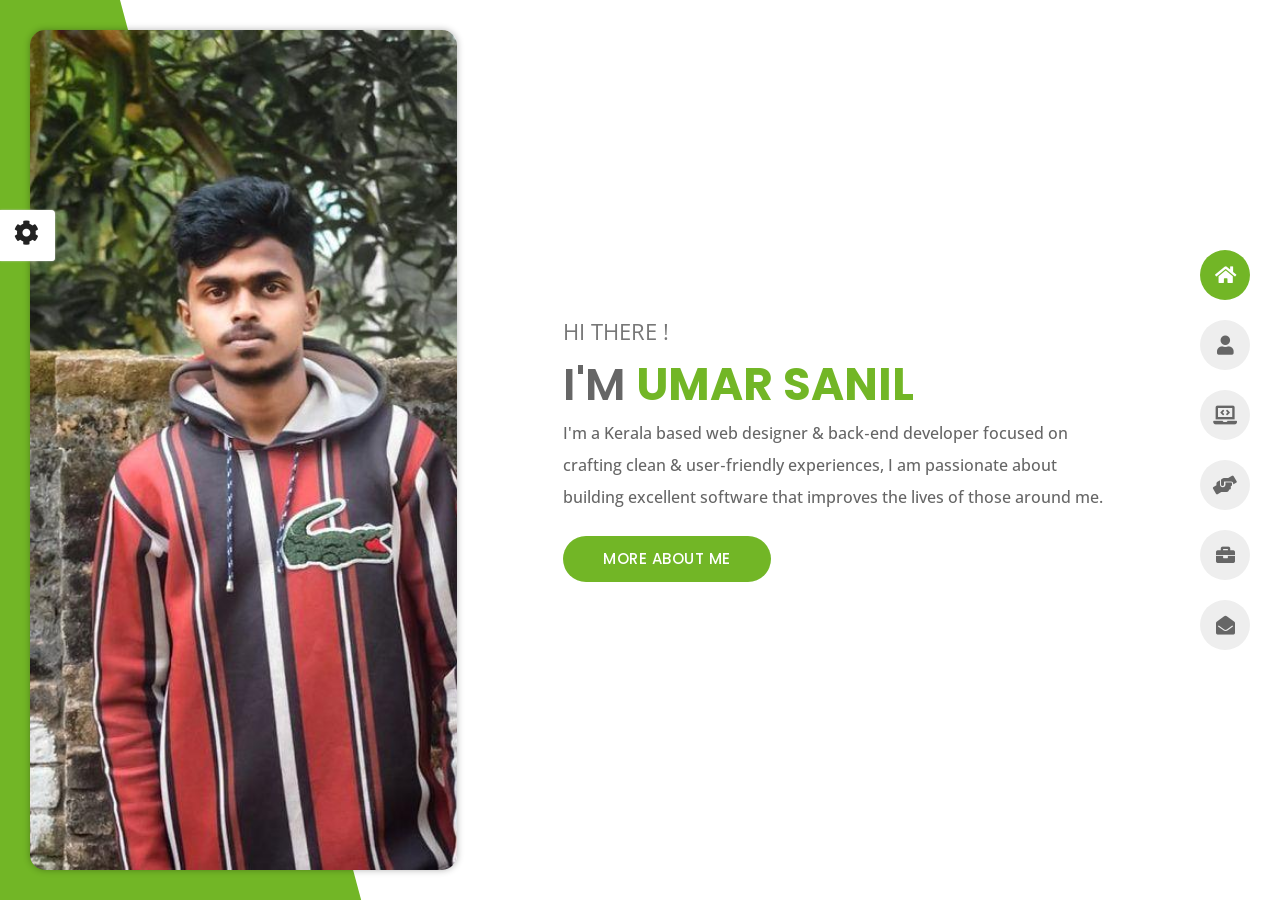
==== commit 5b502a7b: "Add files via upload" ====
--- a/index.html
+++ b/index.html
@@ -20,7 +20,8 @@
     <link href="css/font-awesome.min.css" rel="stylesheet">
     <link href="css/fm.revealator.jquery.min.css" rel="stylesheet">
     <link href="css/style.css" rel="stylesheet">
-
+    <link rel="stylesheet" href="https://cdnjs.cloudflare.com/ajax/libs/font-awesome/5.15.1/css/all.min.css" integrity="sha512-+4zCK9k+qNFUR5X+cKL9EIR+ZOhtIloNl9GIKS57V1MyNsYpYcUrUeQc9vNfzsWfV28IaLL3i96P9sdNyeRssA==" crossorigin="anonymous" />
+    
     <!-- CSS Skin File -->
     <link href="css/skins/green.css" rel="stylesheet">
 
@@ -101,6 +102,18 @@
             </a>
         </li>
         <li class="icon-box">
+            <i class="fa fa-laptop-code"></i>
+            <a href="skills.html">
+                <h2>Skills</h2>
+            </a>
+        </li>
+        <li class="icon-box">
+            <i class="fa fa-hands-helping"></i>
+            <a href="services.html">
+                <h2>Services</h2>
+            </a>
+        </li>
+        <li class="icon-box">
             <i class="fa fa-briefcase"></i>
             <a href="portfolio.html">
                 <h2>Portfolio</h2>
@@ -110,12 +123,6 @@
             <i class="fa fa-envelope-open"></i>
             <a href="contact.html">
                 <h2>Contact</h2>
-            </a>
-        </li>
-        <li class="icon-box">
-            <i class="fa fa-comments"></i>
-            <a href="blog.html">
-                <h2>Blog</h2>
             </a>
         </li>
     </ul>
@@ -130,9 +137,10 @@
             <ul class="list-unstyled" id="menu">
                 <li class="active"><a href="index.html"><i class="fa fa-home"></i><span>Home</span></a></li>
                 <li><a href="about.html"><i class="fa fa-user"></i><span>About</span></a></li>
+                <li><a href="skills.html"><i class="fa fa-laptop-code"></i><span>Skills</span></a></li>
+                <li><a href="services.html"><i class="fa fa-hands-helping"></i><span>Services</span></a></li>
                 <li><a href="portfolio.html"><i class="fa fa-folder-open"></i><span>Portfolio</span></a></li>
                 <li><a href="contact.html"><i class="fa fa-envelope-open"></i><span>Contact</span></a></li>
-                <li><a href="blog.html"><i class="fa fa-comments"></i><span>Blog</span></a></li>
             </ul>
         </div>
     </nav>
